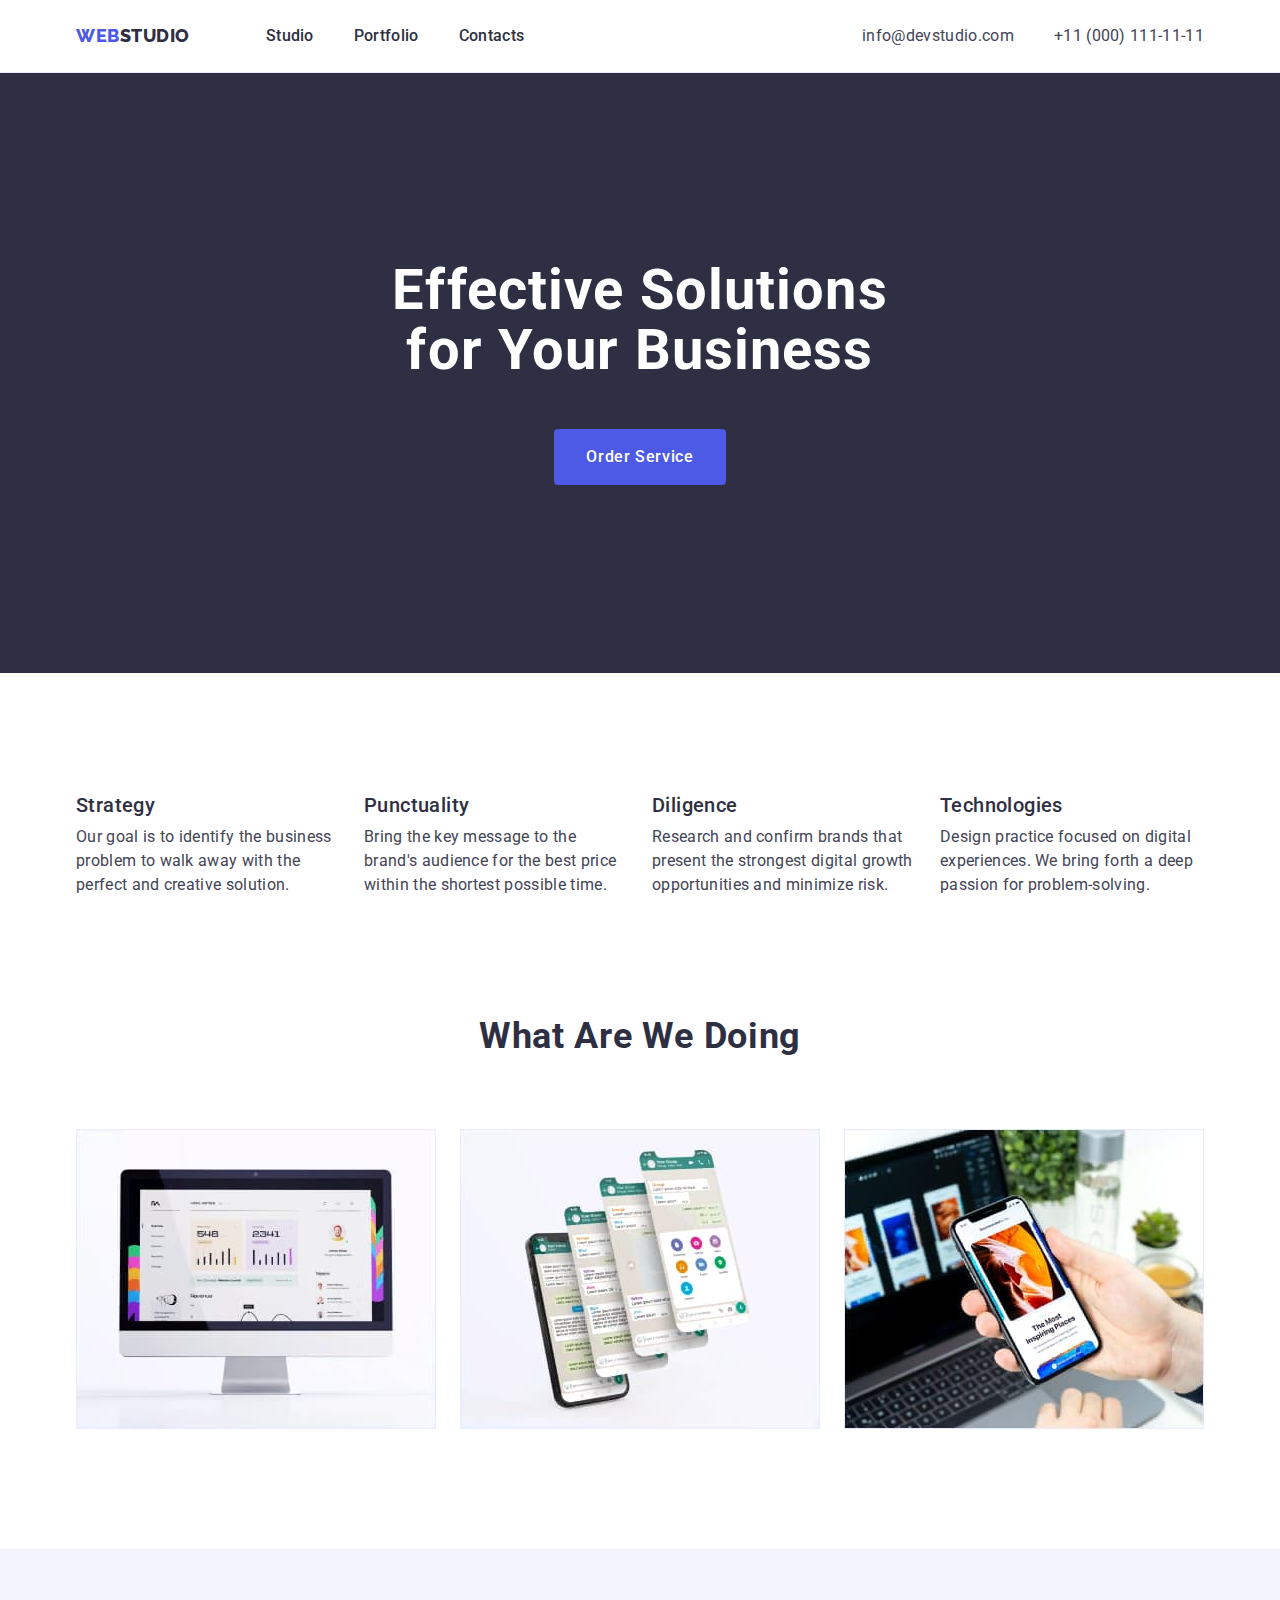
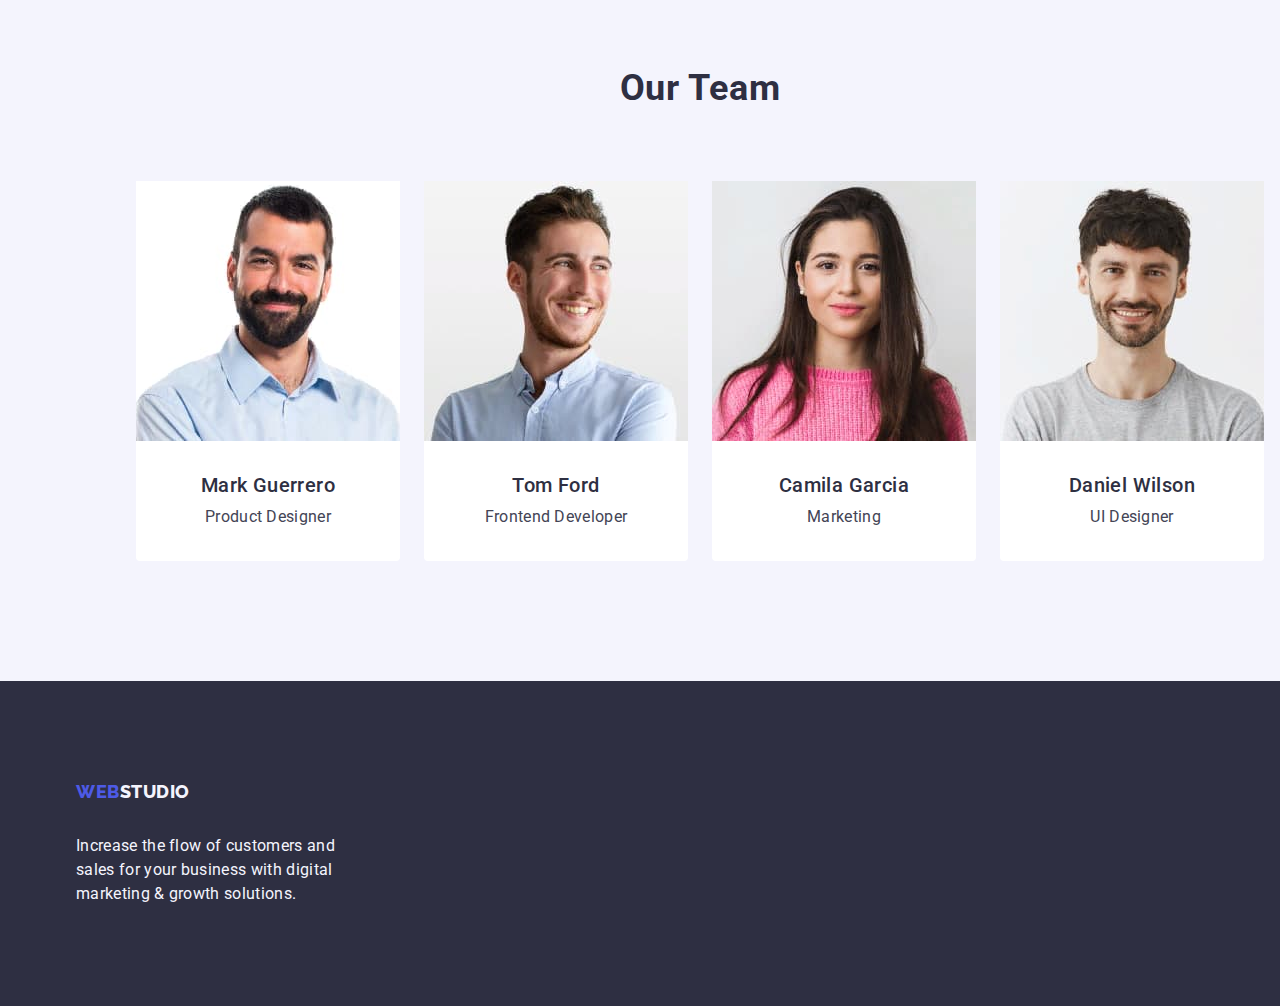
==== index.html @ 2ae48efd "Initial commit" ====
<!DOCTYPE html>
<html lang="en">
  <head>
    <meta charset="UTF-8" />
    <meta http-equiv="X-UA-Compatible" content="IE=edge" />
    <meta name="viewport" content="width=device-width, initial-scale=1.0" />

    <title>Studio</title>
    <link
      rel="stylesheet"
      href="https://cdnjs.cloudflare.com/ajax/libs/modern-normalize/1.1.0/modern-normalize.min.css"
    />
    <link rel="preconnect" href="https://fonts.googleapis.com" />
    <link rel="preconnect" href="https://fonts.gstatic.com" crossorigin />
    <link
      href="https://fonts.googleapis.com/css2?family=Raleway:wght@800&family=Roboto:wght@400;500;700&display=swap"
      rel="stylesheet"
    />
    <link rel="stylesheet" href="./css/styles.css" />
  </head>
  <body>
    <header class="main-header">
      <div class="container header-container">
        <nav class="navigation">
          <a class="logotype link" href="./index.html">
            Web<span class="logo-second">Studio</span>
          </a>
          <ul class="menu list">
            <li class="menu-item">
              <a class="menu-link link" href="./index.html">Studio</a>
            </li>
            <li class="menu-item">
              <a class="menu-link link" href="./portfolio.html">Portfolio</a>
            </li>
            <li class="menu-item">
              <a class="menu-link link" href="">Contacts</a>
            </li>
          </ul>
        </nav>
        <address class="menu-contacts">
          <ul class="contact-list list">
            <li>
              <a
                class="menu-contacts-item link"
                href="mailto:info@devstudio.com"
                >info@devstudio.com</a
              >
            </li>
            <li>
              <a class="menu-contacts-item link" href="tel:+110001111111"
                >+11 (000) 111-11-11</a
              >
            </li>
          </ul>
        </address>
      </div>
    </header>
    <main>
      <section class="hero">
        <div class="container">
          <h1 class="hero-title">Effective Solutions for Your Business</h1>
          <button class="order-button" type="button">Order Service</button>
        </div>
      </section>
      <section class="advantages">
        <div class="container">
          <h2 class="section-title" hidden>Our Advantages</h2>
          <ul class="list adv-list">
            <li class="adv-item">
              <h3 class="item-title">Strategy</h3>
              <p class="description">
                Our goal is to identify the business problem to walk away with
                the perfect and creative solution.
              </p>
            </li>
            <li class="adv-item">
              <h3 class="item-title">Punctuality</h3>
              <p class="description">
                Bring the key message to the brand's audience for the best price
                within the shortest possible time.
              </p>
            </li>
            <li class="adv-item">
              <h3 class="item-title">Diligence</h3>
              <p class="description">
                Research and confirm brands that present the strongest digital
                growth opportunities and minimize risk.
              </p>
            </li>
            <li class="adv-item">
              <h3 class="item-title">Technologies</h3>
              <p class="description">
                Design practice focused on digital experiences. We bring forth a
                deep passion for problem-solving.
              </p>
            </li>
          </ul>
        </div>
      </section>
      <section class="projects">
        <div class="container">
          <h2 class="section-title project-title">What are we doing</h2>
          <ul class="project-list list">
            <li class="project-item">
              <img
                src="./images/galery/monitor.jpg"
                alt="monitor"
                width="360"
                height="300"
              />
            </li>
            <li class="project-item">
              <img
                src="./images/galery/smartphons.jpg"
                alt="smartphons"
                width="360"
                height="300"
              />
            </li>
            <li class="project-item">
              <img
                src="./images/galery/laptop.jpg"
                alt="laptop"
                width="360"
                height="300"
              />
            </li>
          </ul>
        </div>
      </section>
      <section class="our-team">
        <div class="container">
          <h2 class="section-title">Our Team</h2>
          <ul class="team-list list">
            <li class="our-team-item">
              <img
                class="team-list-item"
                src="./images/team/mark-guerrero.jpg"
                alt="Mark Guerrero"
                width="264"
                height="260"
              />
              <div class="name-prof">
                <h3 class="item-title name">Mark Guerrero</h3>
                <p class="description profession">Product Designer</p>
              </div>
            </li>
            <li class="our-team-item">
              <img
                src="./images/team/tom-ford.jpg"
                alt="Tom Ford"
                width="264"
                height="260"
              />
              <div class="name-prof">
                <h3 class="item-title name">Tom Ford</h3>
                <p class="description profession">Frontend Developer</p>
              </div>
            </li>
            <li class="our-team-item">
              <img
                src="./images/team/camila-garcia.jpg"
                alt="Camila Garcia"
                width="264"
                height="260"
              />
              <div class="name-prof">
                <h3 class="item-title name">Camila Garcia</h3>
                <p class="description profession">Marketing</p>
              </div>
            </li>
            <li class="our-team-item">
              <img
                src="./images/team/daniel-wilson.jpg"
                alt="Daniel Wilson"
                width="264"
                height="260"
              />
              <div class="name-prof">
                <h3 class="item-title name">Daniel Wilson</h3>
                <p class="description profession">UI Designer</p>
              </div>
            </li>
          </ul>
        </div>
      </section>
    </main>
    <footer class="underside">
      <div class="container">
        <a class="logotype link lower-logo" href="./index.html"
          >Web<span class="logo-second-underside">Studio</span>
        </a>
        <p class="underside-desc">
          Increase the flow of customers and sales for your business with
          digital marketing & growth solutions.
        </p>
      </div>
    </footer>
  </body>
</html>
---- css/styles.css ----
.list {
  list-style: none;
}
.link {
  text-decoration: none;
}
h1,
h2,
h3,
p {
  margin-top: 0;
  margin-bottom: 0;
}
ul,
ol {
  margin-top: 0;
  margin-bottom: 0;
  padding: 0;
}
button {
  cursor: pointer;
}
img {
  display: block;
}
body {
  font-family: "Roboto", sans-serif;
  color: #434455;
  background-color: var(--background-color);
}
.container {
  width: 1158px;
  margin-left: auto;
  margin-right: auto;
  padding: 0 15px;
}
:root {
  --maim-color-text: #2e2f42;
  --accent-color-text: #4d5ae5;
  --background-color: #ffffff;
  --color-text-contact: #434455;
  --border-button: #e7e9fc;
}
.menu-link:hover,
.menu-link:focus {
  color: #404bbf;
  text-decoration: none;
}
.section-title {
  font-weight: 700;
  font-size: 36px;
  line-height: 1.11;
  text-align: center;
  letter-spacing: 0.02em;
  text-transform: capitalize;
  color: var(--maim-color-text);
}
.item-title {
  font-weight: 500;
  font-size: 20px;
  line-height: 1.2;
  letter-spacing: 0.02em;
  margin-bottom: 8px;
  color: var(--maim-color-text);
}
.description {
  font-size: 16px;
  line-height: 1.5;
  letter-spacing: 0.02em;
  color: #434455;
}

/* Logo*/
.logotype {
  margin-right: 76px;
  font-family: "Raleway", sans-serif;
  font-weight: 800;
  font-size: 18px;
  line-height: 1.17;
  display: flex;
  align-items: center;
  letter-spacing: 0.03em;
  text-transform: uppercase;
  color: #4d5ae5;
}
.logo-second {
  color: #2e2f42;
}
.logo-second-underside {
  color: #f4f4fd;
}
/*Header*/
.main-header {
  border-bottom: 1px solid #e7e9fc;
  padding-top: 24px;
  padding-bottom: 24px;
}
.header-container {
  display: flex;
  align-items: center;
}
.navigation {
  display: flex;
  align-items: center;
}
.menu {
  display: flex;
  gap: 40px;
}
.menu-link {
  padding: 24px 0;
  font-weight: 500;
  font-size: 16px;
  line-height: 1.5;
  letter-spacing: 0.02em;
  color: var(--maim-color-text);
}
.menu-contacts {
  font-style: normal;
  margin-left: auto;
}

.contact-list {
  display: flex;
  align-items: center;
  gap: 40px;
}
.menu-contacts-item {
  font-style: normal;
  font-weight: 400;
  font-size: 16px;
  line-height: 1.5;
  letter-spacing: 0.02em;
  color: var(--color-text-contact);
}
.menu-contacts-item:hover,
.menu-contacts-item:focus {
  color: #404bbf;
}

/*--------Hero-------------*/
.order-button {
  min-width: 169px;
  padding: 16px 32px;
  margin: 0 auto;
  display: block;
  border-radius: 4px;
  border: 0;
  font-family: "Roboto", sans-serif;
  font-weight: 500;
  font-size: 16px;
  line-height: 1.5;
  align-items: center;
  letter-spacing: 0.04em;
  color: #ffffff;
  background-color: #4d5ae5;
}
.order-button:hover,
.order-button:focus {
  background-color: #404bbf;
}

.hero-title {
  max-width: 496px;
  height: 120px;
  margin-left: auto;
  margin-right: auto;
  margin-bottom: 48px;
  font-weight: 700;
  font-size: 56px;
  line-height: 1.07;
  text-align: center;
  letter-spacing: 0.02em;
  color: #ffffff;
}
.hero {
  margin-left: auto;
  margin-right: auto;
  padding-top: 188px;
  padding-bottom: 188px;
  background-color: #2e2f42;
}

/*-------Advantages---------*/
.advantages {
  padding-top: 120px;
  padding-bottom: 120px;
}
.adv-list {
  display: flex;
  align-items: center;
  gap: 24px;
}
.adv-item {
  width: 264px;
  height: 104px;
}

/*------What are we doing---------*/
.projects {
  padding-bottom: 120px;
}
.project-list {
  display: flex;
  align-items: center;
  gap: 24px;
}
.project-title {
  margin-bottom: 72px;
}
.project-item {
  width: calc((100% - 48px) / 3);
}

/*------Our team-------*/
.our-team {
  width: 1400px;
  margin-left: auto;
  margin-right: auto;
  padding: 120px 0;
  background-color: #f4f4fd;
}
.section-title {
  margin-bottom: 72px;
}
.our-team-item {
  border-radius: 0px 0px 4px 4px;
  background-color: #ffffff;
}
.name-prof {
  padding: 32px 16px;
}
.team-list {
  display: flex;
  align-items: center;
  gap: 24px;
}
.name {
  text-align: center;
  margin-bottom: 8px;
}
.profession {
  text-align: center;
}
/*---------Portfolio filter button---------*/
.section-button {
  padding: 96px 0 120px;
}

.filter-button {
  height: 48px;
  padding: 12px 24px;
  font-family: "Roboto", sans-serif;
  font-weight: 500;
  font-size: 16px;
  line-height: 1.5;
  letter-spacing: 0.04em;
  border: 1px solid var(--border-button);
  border-radius: 4px;
  display: flex;
  align-items: center;
  text-align: center;
  color: #4d5ae5;
  background: #f4f4fd;
}
.filter-button:hover,
.filter-button:focus {
  border: 1px solid transparent;
  color: #ffffff;
  background-color: #404bbf;
}
.button-list {
  display: flex;
  align-items: center;
  justify-content: center;
  margin-bottom: 72px;
  gap: 24px;
}
/*------Portfolio Works----------*/

.works-list {
  display: flex;
  align-items: center;
  flex-wrap: wrap;
  gap: 24px;
  row-gap: 48px;
}
.work-item {
  width: calc((100% - 48px) / 3);
}
.appl-category {
  padding: 32px 16px;
  border: 1px solid #e7e9fc;
  border-top: none;
}
/*-------Footer--------*/
.underside {
  padding: 100px 0;
  background-color: #2e2f42;
}
.underside-desc {
  max-width: 264px;
  margin-top: 16px;
  font-weight: 400;
  font-size: 16px;
  line-height: 1.5;
  letter-spacing: 0.02em;
  color: #f4f4fd;
}
.lower-logo {
  display: inline-block;
  margin-bottom: 16px;
}
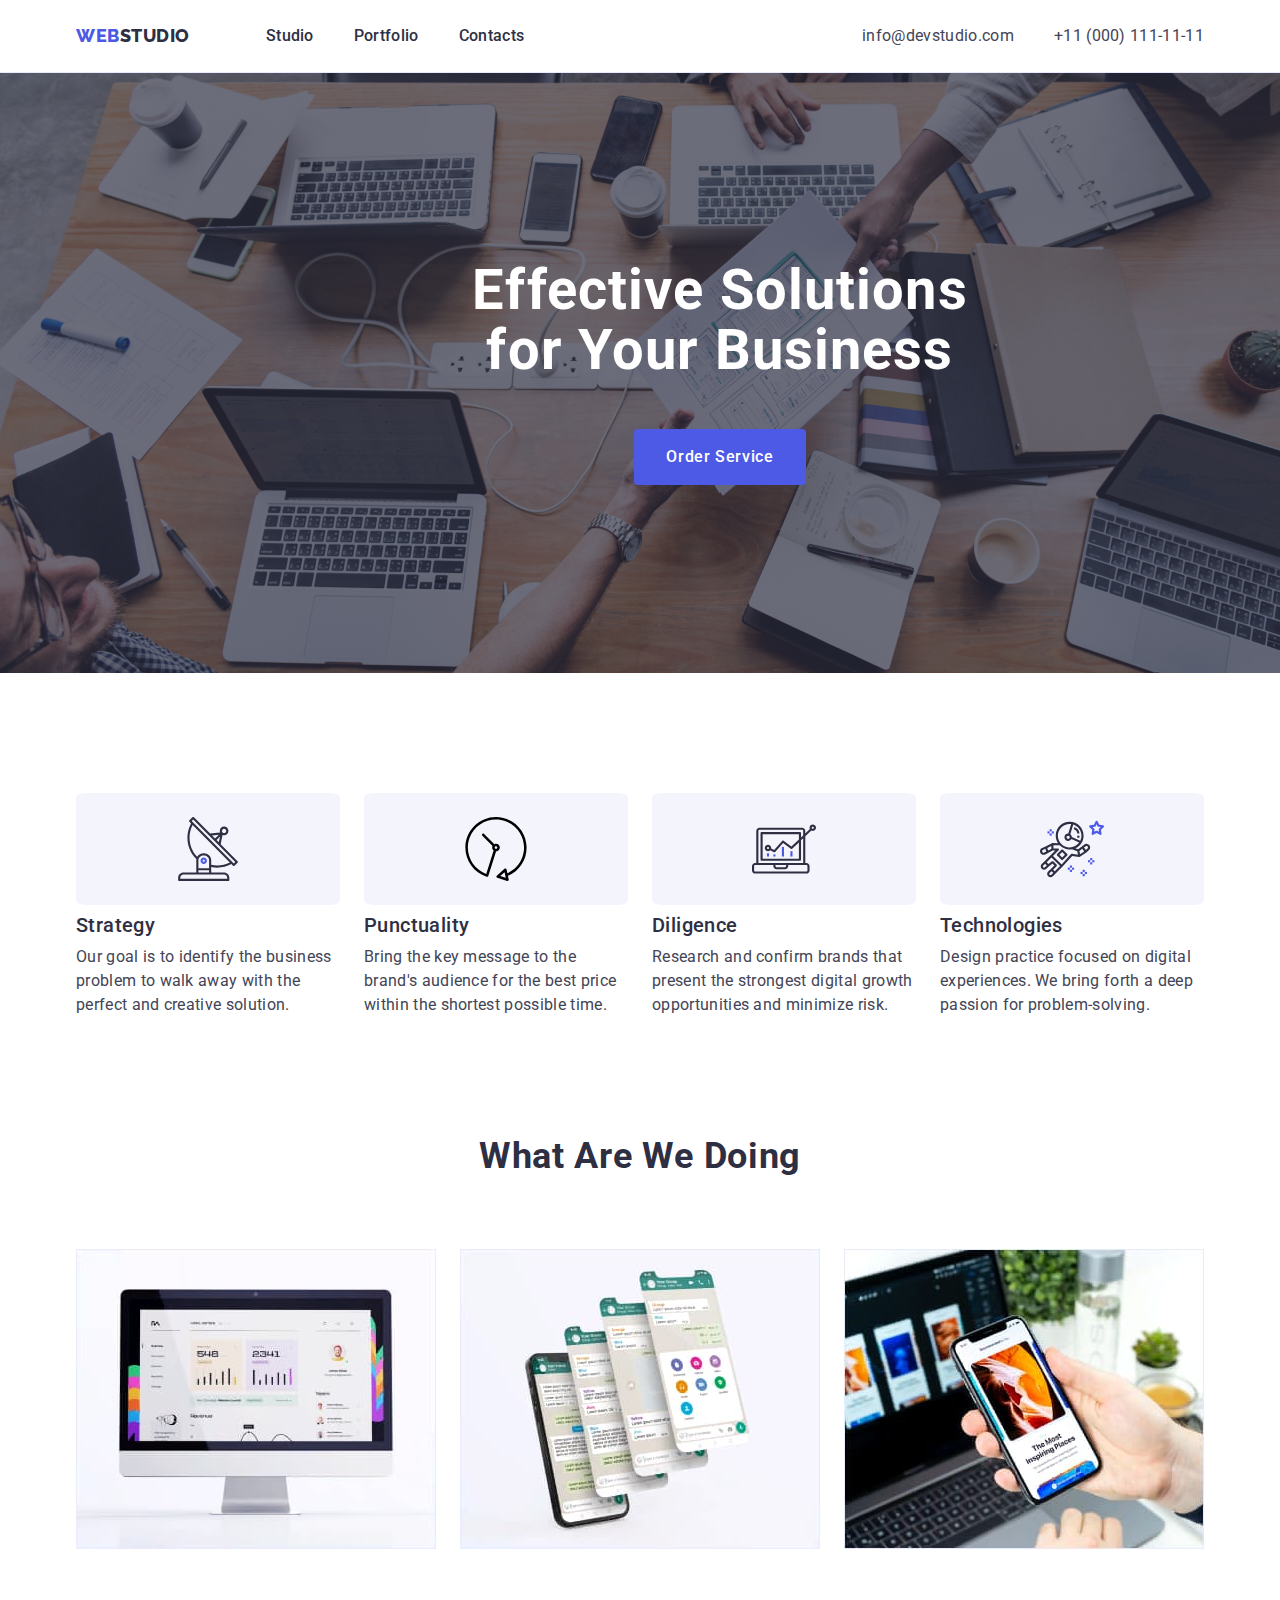
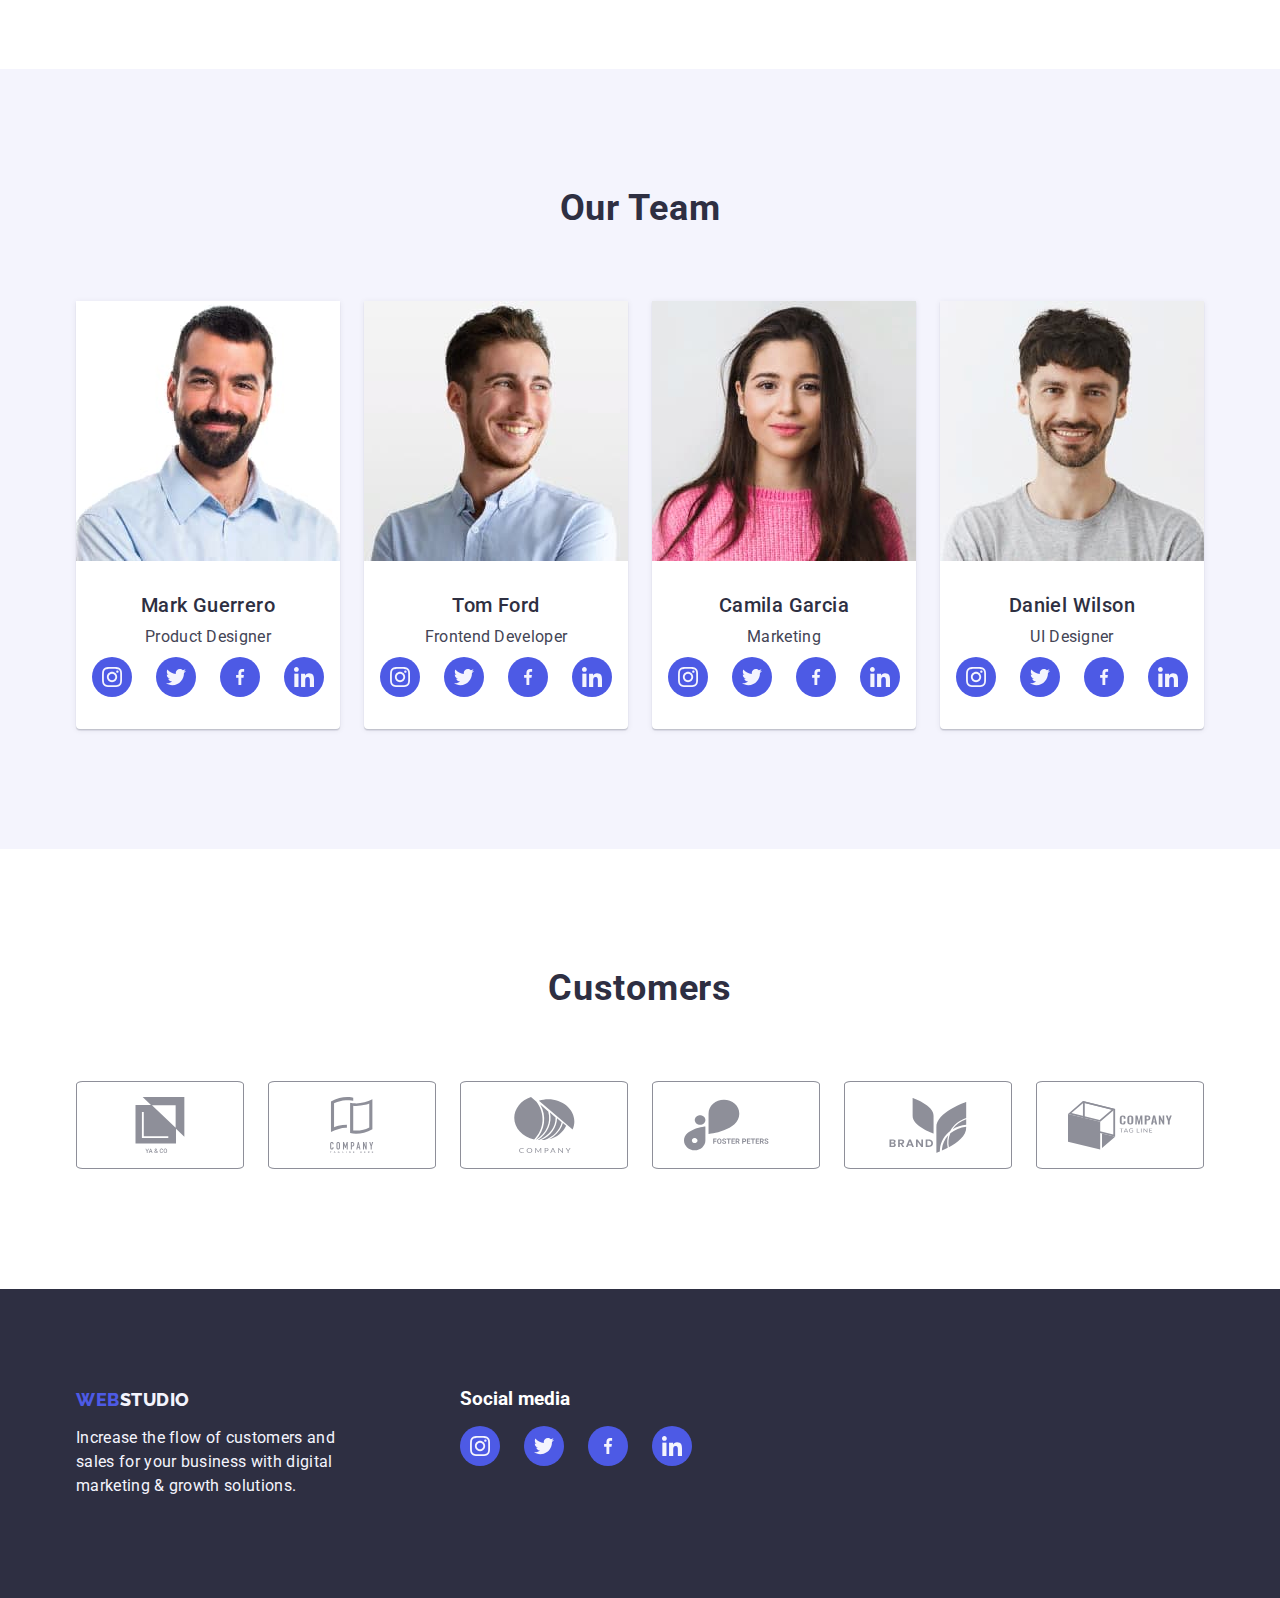
==== commit 134022ae: "Effects" ====
--- a/index.html
+++ b/index.html
@@ -67,6 +67,16 @@
           <h2 class="section-title" hidden>Our Advantages</h2>
           <ul class="list adv-list">
             <li class="adv-item">
+              <div class="adv-item-icon-bg">
+                <svg
+                  class="adv-item-icon"
+                  aria-label="Antenna Icon"
+                  width="64"
+                  height="64"
+                >
+                  <use href="./images/icons.svg#icon-antenna"></use>
+                </svg>
+              </div>
               <h3 class="item-title">Strategy</h3>
               <p class="description">
                 Our goal is to identify the business problem to walk away with
@@ -74,6 +84,16 @@
               </p>
             </li>
             <li class="adv-item">
+              <div class="adv-item-icon-bg">
+                <svg
+                  class="adv-item-icon"
+                  aria-label="Antenna Icon"
+                  width="64"
+                  height="64"
+                >
+                  <use href="./images/icons.svg#icon-vector"></use>
+                </svg>
+              </div>
               <h3 class="item-title">Punctuality</h3>
               <p class="description">
                 Bring the key message to the brand's audience for the best price
@@ -81,6 +101,16 @@
               </p>
             </li>
             <li class="adv-item">
+              <div class="adv-item-icon-bg">
+                <svg
+                  class="adv-item-icon"
+                  aria-label="Antenna Icon"
+                  width="64"
+                  height="64"
+                >
+                  <use href="./images/icons.svg#icon-diagram"></use>
+                </svg>
+              </div>
               <h3 class="item-title">Diligence</h3>
               <p class="description">
                 Research and confirm brands that present the strongest digital
@@ -88,6 +118,16 @@
               </p>
             </li>
             <li class="adv-item">
+              <div class="adv-item-icon-bg">
+                <svg
+                  class="adv-item-icon"
+                  aria-label="Antenna Icon"
+                  width="64"
+                  height="64"
+                >
+                  <use href="./images/icons.svg#icon-astronaut"></use>
+                </svg>
+              </div>
               <h3 class="item-title">Technologies</h3>
               <p class="description">
                 Design practice focused on digital experiences. We bring forth a
@@ -144,6 +184,56 @@
                 <h3 class="item-title name">Mark Guerrero</h3>
                 <p class="description profession">Product Designer</p>
               </div>
+              <ul class="social-list list">
+                <li class="social-list-item">
+                  <a href="" class="social-list-link">
+                    <svg
+                      class="social-list-icon"
+                      aria-label="Instagram Icon"
+                      width="20"
+                      height="20"
+                    >
+                      <use href="./images/icons.svg#icon-instagram"></use>
+                    </svg>
+                  </a>
+                </li>
+                <li class="social-list-item">
+                  <a href="" class="social-list-link">
+                    <svg
+                      class="social-list-icon"
+                      aria-label="Twitter Icon"
+                      width="20"
+                      height="20"
+                    >
+                      <use href="./images/icons.svg#icon-twitter"></use>
+                    </svg>
+                  </a>
+                </li>
+                <li class="social-list-item">
+                  <a href="" class="social-list-link">
+                    <svg
+                      class="social-list-icon"
+                      aria-label="Facebook Icon"
+                      width="16"
+                      height="16"
+                    >
+                      <use href="./images/icons.svg#icon-facebook"></use>
+                    </svg>
+                  </a>
+                </li>
+                <li class="social-list-item">
+                  <a href="" class="social-list-link">
+                    <svg
+                      class="social-list-icon"
+                      aria-label="Linkedin Icon"
+                      width="20"
+                      height="20"
+                    >
+                      <use href="./images/icons.svg#icon-linkedin"></use>
+                    </svg>
+                  </a>
+                </li>
+              </ul>
             </li>
             <li class="our-team-item">
               <img
@@ -156,6 +246,56 @@
                 <h3 class="item-title name">Tom Ford</h3>
                 <p class="description profession">Frontend Developer</p>
               </div>
+              <ul class="social-list list">
+                <li class="social-list-item">
+                  <a href="" class="social-list-link">
+                    <svg
+                      class="social-list-icon"
+                      aria-label="Instagram Icon"
+                      width="20"
+                      height="20"
+                    >
+                      <use href="./images/icons.svg#icon-instagram"></use>
+                    </svg>
+                  </a>
+                </li>
+                <li class="social-list-item">
+                  <a href="" class="social-list-link">
+                    <svg
+                      class="social-list-icon"
+                      aria-label="Twitter Icon"
+                      width="20"
+                      height="20"
+                    >
+                      <use href="./images/icons.svg#icon-twitter"></use>
+                    </svg>
+                  </a>
+                </li>
+                <li class="social-list-item">
+                  <a href="" class="social-list-link">
+                    <svg
+                      class="social-list-icon"
+                      aria-label="Facebook Icon"
+                      width="16"
+                      height="16"
+                    >
+                      <use href="./images/icons.svg#icon-facebook"></use>
+                    </svg>
+                  </a>
+                </li>
+                <li class="social-list-item">
+                  <a href="" class="social-list-link">
+                    <svg
+                      class="social-list-icon"
+                      aria-label="Linkedin Icon"
+                      width="20"
+                      height="20"
+                    >
+                      <use href="./images/icons.svg#icon-linkedin"></use>
+                    </svg>
+                  </a>
+                </li>
+              </ul>
             </li>
             <li class="our-team-item">
               <img
@@ -168,6 +308,56 @@
                 <h3 class="item-title name">Camila Garcia</h3>
                 <p class="description profession">Marketing</p>
               </div>
+              <ul class="social-list list">
+                <li class="social-list-item">
+                  <a href="" class="social-list-link">
+                    <svg
+                      class="social-list-icon"
+                      aria-label="Instagram Icon"
+                      width="20"
+                      height="20"
+                    >
+                      <use href="./images/icons.svg#icon-instagram"></use>
+                    </svg>
+                  </a>
+                </li>
+                <li class="social-list-item">
+                  <a href="" class="social-list-link">
+                    <svg
+                      class="social-list-icon"
+                      aria-label="Twitter Icon"
+                      width="20"
+                      height="20"
+                    >
+                      <use href="./images/icons.svg#icon-twitter"></use>
+                    </svg>
+                  </a>
+                </li>
+                <li class="social-list-item">
+                  <a href="" class="social-list-link">
+                    <svg
+                      class="social-list-icon"
+                      aria-label="Facebook Icon"
+                      width="16"
+                      height="16"
+                    >
+                      <use href="./images/icons.svg#icon-facebook"></use>
+                    </svg>
+                  </a>
+                </li>
+                <li class="social-list-item">
+                  <a href="" class="social-list-link">
+                    <svg
+                      class="social-list-icon"
+                      aria-label="Linkedin Icon"
+                      width="20"
+                      height="20"
+                    >
+                      <use href="./images/icons.svg#icon-linkedin"></use>
+                    </svg>
+                  </a>
+                </li>
+              </ul>
             </li>
             <li class="our-team-item">
               <img
@@ -180,20 +370,204 @@
                 <h3 class="item-title name">Daniel Wilson</h3>
                 <p class="description profession">UI Designer</p>
               </div>
+              <ul class="social-list list">
+                <li class="social-list-item">
+                  <a href="" class="social-list-link">
+                    <svg
+                      class="social-list-icon"
+                      aria-label="Instagram Icon"
+                      width="20"
+                      height="20"
+                    >
+                      <use href="./images/icons.svg#icon-instagram"></use>
+                    </svg>
+                  </a>
+                </li>
+                <li class="social-list-item">
+                  <a href="" class="social-list-link">
+                    <svg
+                      class="social-list-icon"
+                      aria-label="Twitter Icon"
+                      width="20"
+                      height="20"
+                    >
+                      <use href="./images/icons.svg#icon-twitter"></use>
+                    </svg>
+                  </a>
+                </li>
+                <li class="social-list-item">
+                  <a href="" class="social-list-link">
+                    <svg
+                      class="social-list-icon"
+                      aria-label="Facebook Icon"
+                      width="16"
+                      height="16"
+                    >
+                      <use href="./images/icons.svg#icon-facebook"></use>
+                    </svg>
+                  </a>
+                </li>
+                <li class="social-list-item">
+                  <a href="" class="social-list-link">
+                    <svg
+                      class="social-list-icon"
+                      aria-label="Linkedin Icon"
+                      width="20"
+                      height="20"
+                    >
+                      <use href="./images/icons.svg#icon-linkedin"></use>
+                    </svg>
+                  </a>
+                </li>
+              </ul>
+            </li>
+          </ul>
+        </div>
+      </section>
+      <section>
+        <div class="container customer-container">
+          <h2 class="section-title customer-title">Customers</h2>
+          <ul class="customer-list list">
+            <li class="customer-list-item">
+              <a href="" class="customer-list-link link">
+                <svg
+                  class="customer-list-icon"
+                  aria-label=""
+                  width="104px"
+                  height="56px"
+                >
+                  <use href="./images/icons.svg#icon-group-1"></use>
+                </svg>
+              </a>
+            </li>
+            <li class="customer-list-item">
+              <a href="" class="customer-list-link link">
+                <svg
+                  class="customer-list-icon"
+                  aria-label=""
+                  width="104px"
+                  height="56px"
+                >
+                  <use href="./images/icons.svg#icon-group-2"></use>
+                </svg>
+              </a>
+            </li>
+            <li class="customer-list-item">
+              <a href="" class="customer-list-link link">
+                <svg
+                  class="customer-list-icon"
+                  aria-label=""
+                  width="104px"
+                  height="56px"
+                >
+                  <use href="./images/icons.svg#icon-group-3"></use>
+                </svg>
+              </a>
+            </li>
+            <li class="customer-list-item">
+              <a href="" class="customer-list-link link">
+                <svg
+                  class="customer-list-icon"
+                  aria-label=""
+                  width="104px"
+                  height="56px"
+                >
+                  <use href="./images/icons.svg#icon-group-4"></use>
+                </svg>
+              </a>
+            </li>
+            <li class="customer-list-item">
+              <a href="" class="customer-list-link link">
+                <svg
+                  class="customer-list-icon"
+                  aria-label=""
+                  width="104px"
+                  height="56px"
+                >
+                  <use href="./images/icons.svg#icon-group-5"></use>
+                </svg>
+              </a>
+            </li>
+            <li class="customer-list-item">
+              <a href="" class="customer-list-link link">
+                <svg
+                  class="customer-list-icon"
+                  aria-label=""
+                  width="104px"
+                  height="56px"
+                >
+                  <use href="./images/icons.svg#icon-group-6"></use>
+                </svg>
+              </a>
             </li>
           </ul>
         </div>
       </section>
     </main>
     <footer class="underside">
-      <div class="container">
-        <a class="logotype link lower-logo" href="./index.html"
-          >Web<span class="logo-second-underside">Studio</span>
-        </a>
-        <p class="underside-desc">
-          Increase the flow of customers and sales for your business with
-          digital marketing & growth solutions.
-        </p>
+      <div class="container underside-container">
+        <div class="advertising-slogan">
+          <a class="logotype link lower-logo" href="./index.html"
+            >Web<span class="logo-second-underside">Studio</span>
+          </a>
+          <p class="underside-desc">
+            Increase the flow of customers and sales for your business with
+            digital marketing & growth solutions.
+          </p>
+        </div>
+        <div class="social-media">
+          <h3 class="sm-title">Social media</h3>
+          <ul class="social-list list">
+            <li class="social-list-item">
+              <a href="" class="social-list-link social-list-link-us">
+                <svg
+                  class="social-list-icon"
+                  aria-label="Instagram Icon"
+                  width="20"
+                  height="20"
+                >
+                  <use href="./images/icons.svg#icon-instagram"></use>
+                </svg>
+              </a>
+            </li>
+            <li class="social-list-item">
+              <a href="" class="social-list-link social-list-link-us">
+                <svg
+                  class="social-list-icon"
+                  aria-label="Twitter Icon"
+                  width="20"
+                  height="20"
+                >
+                  <use href="./images/icons.svg#icon-twitter"></use>
+                </svg>
+              </a>
+            </li>
+            <li class="social-list-item">
+              <a href="" class="social-list-link social-list-link-us">
+                <svg
+                  class="social-list-icon"
+                  aria-label="Facebook Icon"
+                  width="16"
+                  height="16"
+                >
+                  <use href="./images/icons.svg#icon-facebook"></use>
+                </svg>
+              </a>
+            </li>
+            <li class="social-list-item">
+              <a href="" class="social-list-link social-list-link-us">
+                <svg
+                  class="social-list-icon"
+                  aria-label="Linkedin Icon"
+                  width="20"
+                  height="20"
+                >
+                  <use href="./images/icons.svg#icon-linkedin"></use>
+                </svg>
+              </a>
+            </li>
+          </ul>
+        </div>
       </div>
     </footer>
   </body>
--- a/css/styles.css
+++ b/css/styles.css
@@ -174,11 +174,18 @@
   color: #ffffff;
 }
 .hero {
+  width: 1440px;
   margin-left: auto;
   margin-right: auto;
   padding-top: 188px;
   padding-bottom: 188px;
   background-color: #2e2f42;
+  background-image: linear-gradient(
+      rgba(46, 47, 66, 0.7),
+      rgba(46, 47, 66, 0.7)
+    ),
+    url("../images/people-office.jpg");
+  background-size: cover;
 }
 
 /*-------Advantages---------*/
@@ -193,9 +200,19 @@
 }
 .adv-item {
   width: 264px;
-  height: 104px;
-}
-
+  height: 224px;
+}
+.adv-item-icon-bg {
+  width: 264px;
+  height: 112px;
+  padding: 24px 100px;
+  border-radius: 4%;
+  background-color: #f4f4fd;
+  margin-bottom: 8px;
+}
+.adv-item-icon {
+  display: block;
+}
 /*------What are we doing---------*/
 .projects {
   padding-bottom: 120px;
@@ -214,7 +231,6 @@
 
 /*------Our team-------*/
 .our-team {
-  width: 1400px;
   margin-left: auto;
   margin-right: auto;
   padding: 120px 0;
@@ -226,9 +242,12 @@
 .our-team-item {
   border-radius: 0px 0px 4px 4px;
   background-color: #ffffff;
+  box-shadow: 0px 1px 6px rgba(46, 47, 66, 0.08),
+    0px 1px 1px rgba(46, 47, 66, 0.16), 0px 2px 1px rgba(46, 47, 66, 0.08);
 }
 .name-prof {
-  padding: 32px 16px;
+  margin-top: 32px;
+  margin-bottom: 8px;
 }
 .team-list {
   display: flex;
@@ -241,6 +260,56 @@
 }
 .profession {
   text-align: center;
+}
+.social-list {
+  display: flex;
+  justify-content: center;
+  gap: 24px;
+}
+.social-list-link {
+  display: flex;
+  align-items: center;
+  justify-content: center;
+  margin-bottom: 32px;
+  width: 40px;
+  height: 40px;
+  border-radius: 50%;
+  background-color: #4d5ae5;
+}
+.social-list-link:hover,
+.social-list-link:focus {
+  background-color: #404bbf;
+}
+/*----------Customers------------*/
+.customer-title {
+  margin-top: 120px;
+}
+.customer-list {
+  display: flex;
+  align-items: center;
+  gap: 24px;
+  padding-bottom: 120px;
+}
+.customer-list-link {
+  display: flex;
+  align-items: center;
+  justify-content: center;
+  width: 168px;
+  height: 88px;
+  border-radius: 4%;
+  border: 1px solid #8e8f99;
+}
+.customer-list-icon {
+  display: block;
+  fill: #8e8f99;
+}
+.customer-list-link:hover .customer-list-icon,
+.customer-list-link:focus .customer-list-icon {
+  fill: #4d5ae5;
+}
+.customer-list-link:hover,
+.customer-list-link:focus {
+  border: 1px solid #4d5ae5;
 }
 /*---------Portfolio filter button---------*/
 .section-button {
@@ -268,6 +337,8 @@
   border: 1px solid transparent;
   color: #ffffff;
   background-color: #404bbf;
+  box-shadow: 0px 3px 1px rgba(0, 0, 0, 0.1), 0px 2px 1px rgba(0, 0, 0, 0.08),
+    0px 2px 2px rgba(0, 0, 0, 0.12);
 }
 .button-list {
   display: flex;
@@ -276,6 +347,7 @@
   margin-bottom: 72px;
   gap: 24px;
 }
+
 /*------Portfolio Works----------*/
 
 .works-list {
@@ -293,6 +365,11 @@
   border: 1px solid #e7e9fc;
   border-top: none;
 }
+.work-item:hover,
+.work-item:focus {
+  box-shadow: 0px 1px 6px rgba(46, 47, 66, 0.08),
+    0px 1px 1px rgba(46, 47, 66, 0.16), 0px 2px 1px rgba(46, 47, 66, 0.08);
+}
 /*-------Footer--------*/
 .underside {
   padding: 100px 0;
@@ -300,7 +377,6 @@
 }
 .underside-desc {
   max-width: 264px;
-  margin-top: 16px;
   font-weight: 400;
   font-size: 16px;
   line-height: 1.5;
@@ -311,3 +387,18 @@
   display: inline-block;
   margin-bottom: 16px;
 }
+.underside-container {
+  display: flex;
+}
+.sm-title {
+  color: #ffffff;
+  margin-bottom: 16px;
+}
+.social-media {
+  margin-left: 120px;
+}
+
+.social-list-link-us:hover,
+.social-list-link-us:focus {
+  background-color: #31d0aa;
+}
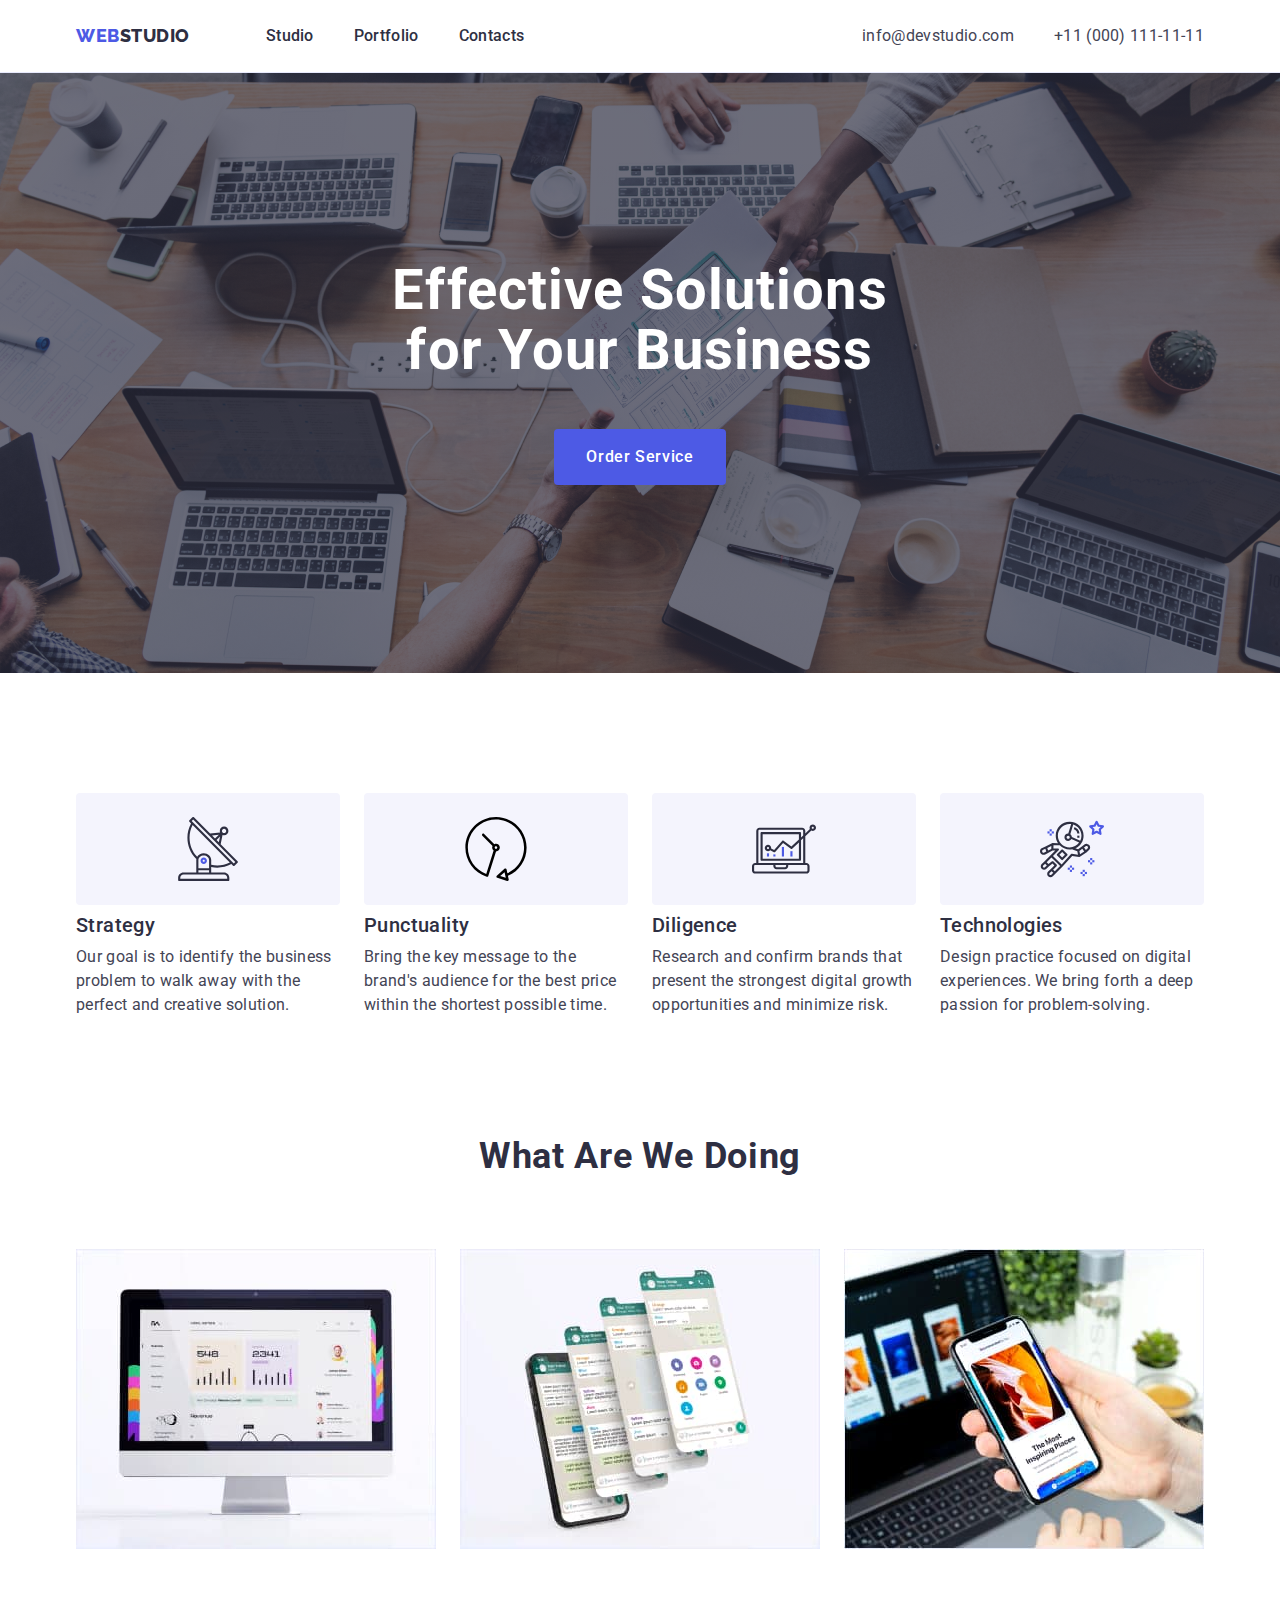
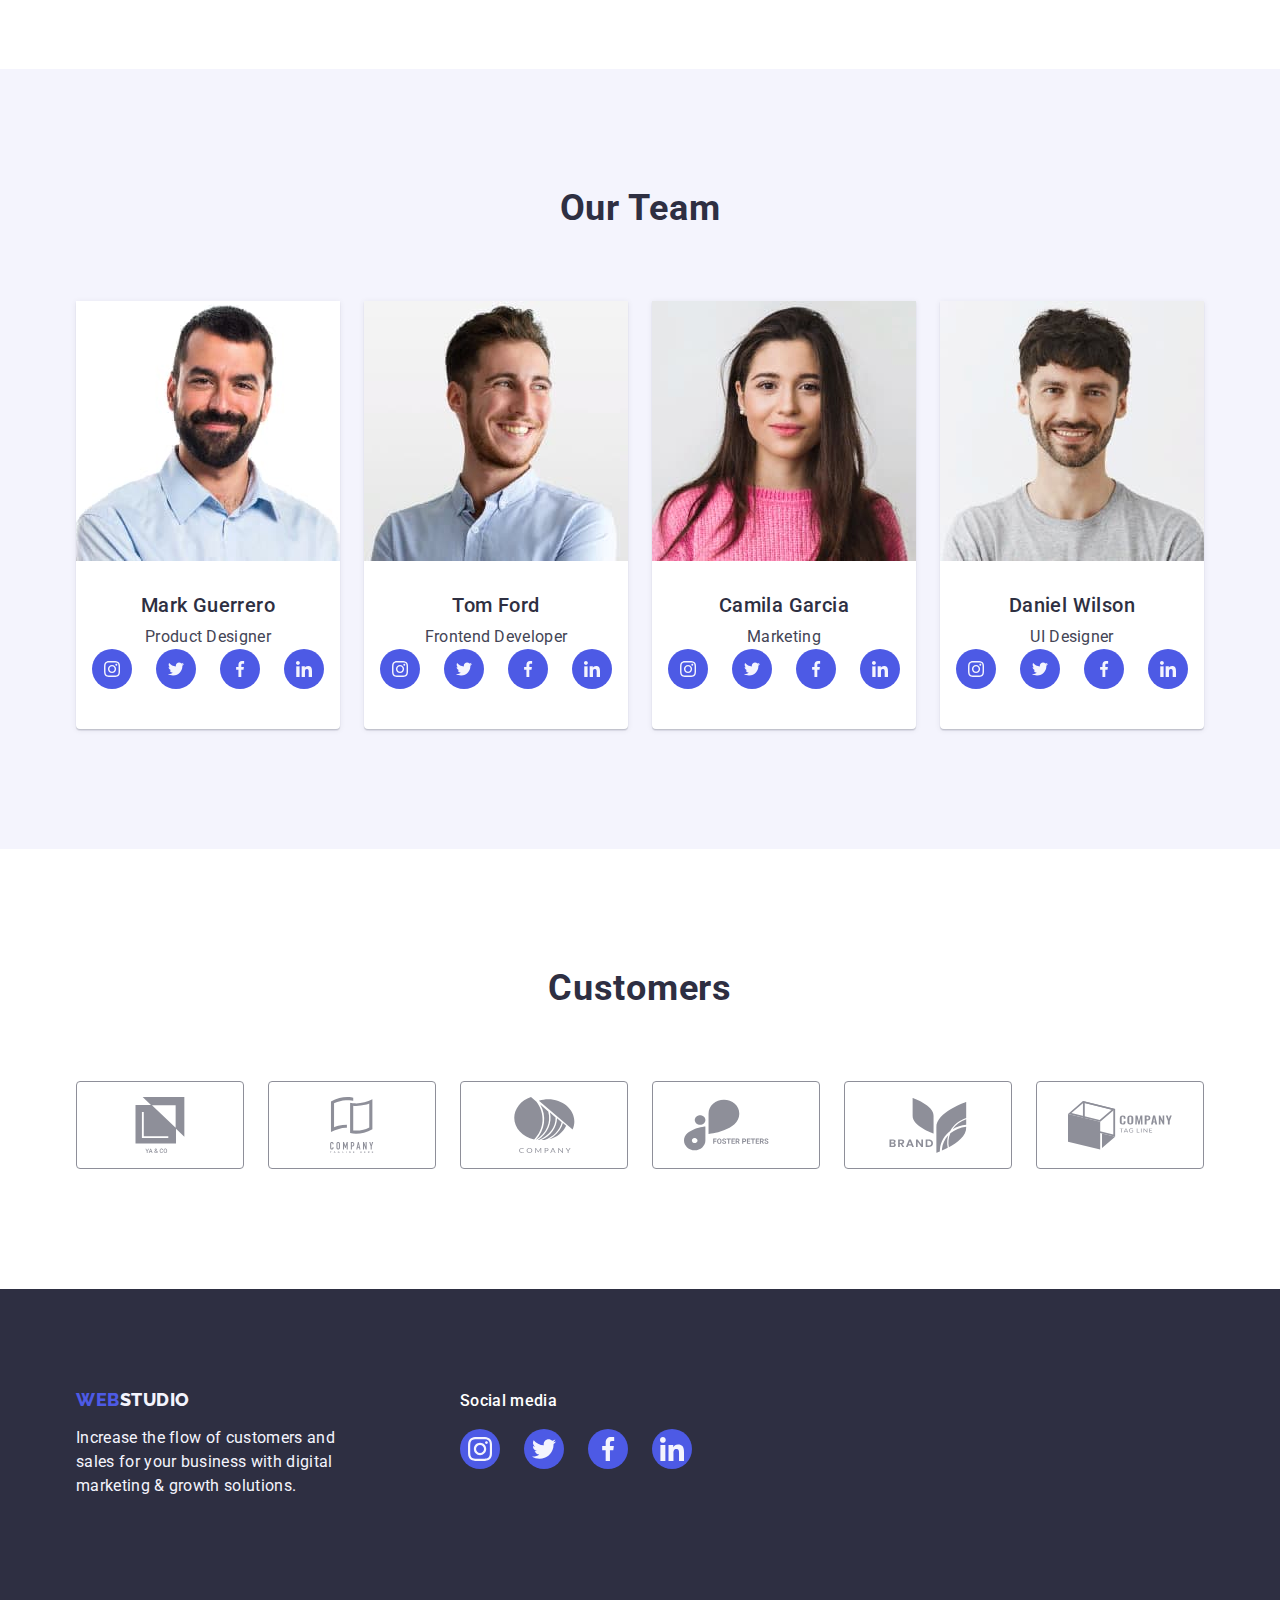
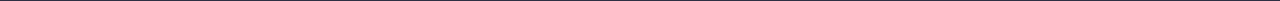
==== commit 92c17c28: "Effects_1" ====
--- a/index.html
+++ b/index.html
@@ -183,57 +183,58 @@
               <div class="name-prof">
                 <h3 class="item-title name">Mark Guerrero</h3>
                 <p class="description profession">Product Designer</p>
-              </div>
-              <ul class="social-list list">
-                <li class="social-list-item">
-                  <a href="" class="social-list-link">
-                    <svg
-                      class="social-list-icon"
-                      aria-label="Instagram Icon"
-                      width="20"
-                      height="20"
-                    >
-                      <use href="./images/icons.svg#icon-instagram"></use>
-                    </svg>
-                  </a>
-                </li>
-                <li class="social-list-item">
-                  <a href="" class="social-list-link">
-                    <svg
-                      class="social-list-icon"
-                      aria-label="Twitter Icon"
-                      width="20"
-                      height="20"
-                    >
-                      <use href="./images/icons.svg#icon-twitter"></use>
-                    </svg>
-                  </a>
-                </li>
-                <li class="social-list-item">
-                  <a href="" class="social-list-link">
-                    <svg
-                      class="social-list-icon"
-                      aria-label="Facebook Icon"
-                      width="16"
-                      height="16"
-                    >
-                      <use href="./images/icons.svg#icon-facebook"></use>
-                    </svg>
-                  </a>
-                </li>
-                <li class="social-list-item">
-                  <a href="" class="social-list-link">
-                    <svg
-                      class="social-list-icon"
-                      aria-label="Linkedin Icon"
-                      width="20"
-                      height="20"
-                    >
-                      <use href="./images/icons.svg#icon-linkedin"></use>
-                    </svg>
-                  </a>
-                </li>
-              </ul>
+
+                <ul class="social-list list">
+                  <li class="social-list-item">
+                    <a href="" class="social-list-link">
+                      <svg
+                        class="social-list-icon"
+                        aria-label="Instagram Icon"
+                        width="16"
+                        height="16"
+                      >
+                        <use href="./images/icons.svg#icon-instagram"></use>
+                      </svg>
+                    </a>
+                  </li>
+                  <li class="social-list-item">
+                    <a href="" class="social-list-link">
+                      <svg
+                        class="social-list-icon"
+                        aria-label="Twitter Icon"
+                        width="16"
+                        height="16"
+                      >
+                        <use href="./images/icons.svg#icon-twitter"></use>
+                      </svg>
+                    </a>
+                  </li>
+                  <li class="social-list-item">
+                    <a href="" class="social-list-link">
+                      <svg
+                        class="social-list-icon"
+                        aria-label="Facebook Icon"
+                        width="16"
+                        height="16"
+                      >
+                        <use href="./images/icons.svg#icon-facebook"></use>
+                      </svg>
+                    </a>
+                  </li>
+                  <li class="social-list-item">
+                    <a href="" class="social-list-link">
+                      <svg
+                        class="social-list-icon"
+                        aria-label="Linkedin Icon"
+                        width="16"
+                        height="16"
+                      >
+                        <use href="./images/icons.svg#icon-linkedin"></use>
+                      </svg>
+                    </a>
+                  </li>
+                </ul>
+              </div>
             </li>
             <li class="our-team-item">
               <img
@@ -245,57 +246,58 @@
               <div class="name-prof">
                 <h3 class="item-title name">Tom Ford</h3>
                 <p class="description profession">Frontend Developer</p>
-              </div>
-              <ul class="social-list list">
-                <li class="social-list-item">
-                  <a href="" class="social-list-link">
-                    <svg
-                      class="social-list-icon"
-                      aria-label="Instagram Icon"
-                      width="20"
-                      height="20"
-                    >
-                      <use href="./images/icons.svg#icon-instagram"></use>
-                    </svg>
-                  </a>
-                </li>
-                <li class="social-list-item">
-                  <a href="" class="social-list-link">
-                    <svg
-                      class="social-list-icon"
-                      aria-label="Twitter Icon"
-                      width="20"
-                      height="20"
-                    >
-                      <use href="./images/icons.svg#icon-twitter"></use>
-                    </svg>
-                  </a>
-                </li>
-                <li class="social-list-item">
-                  <a href="" class="social-list-link">
-                    <svg
-                      class="social-list-icon"
-                      aria-label="Facebook Icon"
-                      width="16"
-                      height="16"
-                    >
-                      <use href="./images/icons.svg#icon-facebook"></use>
-                    </svg>
-                  </a>
-                </li>
-                <li class="social-list-item">
-                  <a href="" class="social-list-link">
-                    <svg
-                      class="social-list-icon"
-                      aria-label="Linkedin Icon"
-                      width="20"
-                      height="20"
-                    >
-                      <use href="./images/icons.svg#icon-linkedin"></use>
-                    </svg>
-                  </a>
-                </li>
-              </ul>
+
+                <ul class="social-list list">
+                  <li class="social-list-item">
+                    <a href="" class="social-list-link">
+                      <svg
+                        class="social-list-icon"
+                        aria-label="Instagram Icon"
+                        width="16"
+                        height="16"
+                      >
+                        <use href="./images/icons.svg#icon-instagram"></use>
+                      </svg>
+                    </a>
+                  </li>
+                  <li class="social-list-item">
+                    <a href="" class="social-list-link">
+                      <svg
+                        class="social-list-icon"
+                        aria-label="Twitter Icon"
+                        width="16"
+                        height="16"
+                      >
+                        <use href="./images/icons.svg#icon-twitter"></use>
+                      </svg>
+                    </a>
+                  </li>
+                  <li class="social-list-item">
+                    <a href="" class="social-list-link">
+                      <svg
+                        class="social-list-icon"
+                        aria-label="Facebook Icon"
+                        width="16"
+                        height="16"
+                      >
+                        <use href="./images/icons.svg#icon-facebook"></use>
+                      </svg>
+                    </a>
+                  </li>
+                  <li class="social-list-item">
+                    <a href="" class="social-list-link">
+                      <svg
+                        class="social-list-icon"
+                        aria-label="Linkedin Icon"
+                        width="16"
+                        height="16"
+                      >
+                        <use href="./images/icons.svg#icon-linkedin"></use>
+                      </svg>
+                    </a>
+                  </li>
+                </ul>
+              </div>
             </li>
             <li class="our-team-item">
               <img
@@ -307,57 +309,58 @@
               <div class="name-prof">
                 <h3 class="item-title name">Camila Garcia</h3>
                 <p class="description profession">Marketing</p>
-              </div>
-              <ul class="social-list list">
-                <li class="social-list-item">
-                  <a href="" class="social-list-link">
-                    <svg
-                      class="social-list-icon"
-                      aria-label="Instagram Icon"
-                      width="20"
-                      height="20"
-                    >
-                      <use href="./images/icons.svg#icon-instagram"></use>
-                    </svg>
-                  </a>
-                </li>
-                <li class="social-list-item">
-                  <a href="" class="social-list-link">
-                    <svg
-                      class="social-list-icon"
-                      aria-label="Twitter Icon"
-                      width="20"
-                      height="20"
-                    >
-                      <use href="./images/icons.svg#icon-twitter"></use>
-                    </svg>
-                  </a>
-                </li>
-                <li class="social-list-item">
-                  <a href="" class="social-list-link">
-                    <svg
-                      class="social-list-icon"
-                      aria-label="Facebook Icon"
-                      width="16"
-                      height="16"
-                    >
-                      <use href="./images/icons.svg#icon-facebook"></use>
-                    </svg>
-                  </a>
-                </li>
-                <li class="social-list-item">
-                  <a href="" class="social-list-link">
-                    <svg
-                      class="social-list-icon"
-                      aria-label="Linkedin Icon"
-                      width="20"
-                      height="20"
-                    >
-                      <use href="./images/icons.svg#icon-linkedin"></use>
-                    </svg>
-                  </a>
-                </li>
-              </ul>
+
+                <ul class="social-list list">
+                  <li class="social-list-item">
+                    <a href="" class="social-list-link">
+                      <svg
+                        class="social-list-icon"
+                        aria-label="Instagram Icon"
+                        width="16"
+                        height="16"
+                      >
+                        <use href="./images/icons.svg#icon-instagram"></use>
+                      </svg>
+                    </a>
+                  </li>
+                  <li class="social-list-item">
+                    <a href="" class="social-list-link">
+                      <svg
+                        class="social-list-icon"
+                        aria-label="Twitter Icon"
+                        width="16"
+                        height="16"
+                      >
+                        <use href="./images/icons.svg#icon-twitter"></use>
+                      </svg>
+                    </a>
+                  </li>
+                  <li class="social-list-item">
+                    <a href="" class="social-list-link">
+                      <svg
+                        class="social-list-icon"
+                        aria-label="Facebook Icon"
+                        width="16"
+                        height="16"
+                      >
+                        <use href="./images/icons.svg#icon-facebook"></use>
+                      </svg>
+                    </a>
+                  </li>
+                  <li class="social-list-item">
+                    <a href="" class="social-list-link">
+                      <svg
+                        class="social-list-icon"
+                        aria-label="Linkedin Icon"
+                        width="16"
+                        height="16"
+                      >
+                        <use href="./images/icons.svg#icon-linkedin"></use>
+                      </svg>
+                    </a>
+                  </li>
+                </ul>
+              </div>
             </li>
             <li class="our-team-item">
               <img
@@ -369,62 +372,63 @@
               <div class="name-prof">
                 <h3 class="item-title name">Daniel Wilson</h3>
                 <p class="description profession">UI Designer</p>
-              </div>
-              <ul class="social-list list">
-                <li class="social-list-item">
-                  <a href="" class="social-list-link">
-                    <svg
-                      class="social-list-icon"
-                      aria-label="Instagram Icon"
-                      width="20"
-                      height="20"
-                    >
-                      <use href="./images/icons.svg#icon-instagram"></use>
-                    </svg>
-                  </a>
-                </li>
-                <li class="social-list-item">
-                  <a href="" class="social-list-link">
-                    <svg
-                      class="social-list-icon"
-                      aria-label="Twitter Icon"
-                      width="20"
-                      height="20"
-                    >
-                      <use href="./images/icons.svg#icon-twitter"></use>
-                    </svg>
-                  </a>
-                </li>
-                <li class="social-list-item">
-                  <a href="" class="social-list-link">
-                    <svg
-                      class="social-list-icon"
-                      aria-label="Facebook Icon"
-                      width="16"
-                      height="16"
-                    >
-                      <use href="./images/icons.svg#icon-facebook"></use>
-                    </svg>
-                  </a>
-                </li>
-                <li class="social-list-item">
-                  <a href="" class="social-list-link">
-                    <svg
-                      class="social-list-icon"
-                      aria-label="Linkedin Icon"
-                      width="20"
-                      height="20"
-                    >
-                      <use href="./images/icons.svg#icon-linkedin"></use>
-                    </svg>
-                  </a>
-                </li>
-              </ul>
+
+                <ul class="social-list list">
+                  <li class="social-list-item">
+                    <a href="" class="social-list-link">
+                      <svg
+                        class="social-list-icon"
+                        aria-label="Instagram Icon"
+                        width="16"
+                        height="16"
+                      >
+                        <use href="./images/icons.svg#icon-instagram"></use>
+                      </svg>
+                    </a>
+                  </li>
+                  <li class="social-list-item">
+                    <a href="" class="social-list-link">
+                      <svg
+                        class="social-list-icon"
+                        aria-label="Twitter Icon"
+                        width="16"
+                        height="16"
+                      >
+                        <use href="./images/icons.svg#icon-twitter"></use>
+                      </svg>
+                    </a>
+                  </li>
+                  <li class="social-list-item">
+                    <a href="" class="social-list-link">
+                      <svg
+                        class="social-list-icon"
+                        aria-label="Facebook Icon"
+                        width="16"
+                        height="16"
+                      >
+                        <use href="./images/icons.svg#icon-facebook"></use>
+                      </svg>
+                    </a>
+                  </li>
+                  <li class="social-list-item">
+                    <a href="" class="social-list-link">
+                      <svg
+                        class="social-list-icon"
+                        aria-label="Linkedin Icon"
+                        width="16"
+                        height="16"
+                      >
+                        <use href="./images/icons.svg#icon-linkedin"></use>
+                      </svg>
+                    </a>
+                  </li>
+                </ul>
+              </div>
             </li>
           </ul>
         </div>
       </section>
-      <section>
+      <section class="customer-section">
         <div class="container customer-container">
           <h2 class="section-title customer-title">Customers</h2>
           <ul class="customer-list list">
@@ -433,8 +437,8 @@
                 <svg
                   class="customer-list-icon"
                   aria-label=""
-                  width="104px"
-                  height="56px"
+                  width="104"
+                  height="56"
                 >
                   <use href="./images/icons.svg#icon-group-1"></use>
                 </svg>
@@ -445,8 +449,8 @@
                 <svg
                   class="customer-list-icon"
                   aria-label=""
-                  width="104px"
-                  height="56px"
+                  width="104"
+                  height="56"
                 >
                   <use href="./images/icons.svg#icon-group-2"></use>
                 </svg>
@@ -457,8 +461,8 @@
                 <svg
                   class="customer-list-icon"
                   aria-label=""
-                  width="104px"
-                  height="56px"
+                  width="104"
+                  height="56"
                 >
                   <use href="./images/icons.svg#icon-group-3"></use>
                 </svg>
@@ -469,8 +473,8 @@
                 <svg
                   class="customer-list-icon"
                   aria-label=""
-                  width="104px"
-                  height="56px"
+                  width="104"
+                  height="56"
                 >
                   <use href="./images/icons.svg#icon-group-4"></use>
                 </svg>
@@ -481,8 +485,8 @@
                 <svg
                   class="customer-list-icon"
                   aria-label=""
-                  width="104px"
-                  height="56px"
+                  width="104"
+                  height="56"
                 >
                   <use href="./images/icons.svg#icon-group-5"></use>
                 </svg>
@@ -493,8 +497,8 @@
                 <svg
                   class="customer-list-icon"
                   aria-label=""
-                  width="104px"
-                  height="56px"
+                  width="104"
+                  height="56"
                 >
                   <use href="./images/icons.svg#icon-group-6"></use>
                 </svg>
@@ -516,15 +520,15 @@
           </p>
         </div>
         <div class="social-media">
-          <h3 class="sm-title">Social media</h3>
+          <p class="sm-title">Social media</p>
           <ul class="social-list list">
             <li class="social-list-item">
               <a href="" class="social-list-link social-list-link-us">
                 <svg
                   class="social-list-icon"
                   aria-label="Instagram Icon"
-                  width="20"
-                  height="20"
+                  width="24"
+                  height="24"
                 >
                   <use href="./images/icons.svg#icon-instagram"></use>
                 </svg>
@@ -535,8 +539,8 @@
                 <svg
                   class="social-list-icon"
                   aria-label="Twitter Icon"
-                  width="20"
-                  height="20"
+                  width="24"
+                  height="24"
                 >
                   <use href="./images/icons.svg#icon-twitter"></use>
                 </svg>
@@ -547,8 +551,8 @@
                 <svg
                   class="social-list-icon"
                   aria-label="Facebook Icon"
-                  width="16"
-                  height="16"
+                  width="24"
+                  height="24"
                 >
                   <use href="./images/icons.svg#icon-facebook"></use>
                 </svg>
@@ -559,8 +563,8 @@
                 <svg
                   class="social-list-icon"
                   aria-label="Linkedin Icon"
-                  width="20"
-                  height="20"
+                  width="24"
+                  height="24"
                 >
                   <use href="./images/icons.svg#icon-linkedin"></use>
                 </svg>
--- a/css/styles.css
+++ b/css/styles.css
@@ -40,6 +40,8 @@
   --background-color: #ffffff;
   --color-text-contact: #434455;
   --border-button: #e7e9fc;
+  --border-icon: #8e8f99;
+  --color-icon: #f4f4fd;
 }
 .menu-link:hover,
 .menu-link:focus {
@@ -94,6 +96,8 @@
   border-bottom: 1px solid #e7e9fc;
   padding-top: 24px;
   padding-bottom: 24px;
+  box-shadow: 0px 2px 1px rgba(46, 47, 66, 0.08),
+    0px 1px 1px rgba(46, 47, 66, 0.16), 0px 1px 6px rgba(46, 47, 66, 0.08);
 }
 .header-container {
   display: flex;
@@ -174,7 +178,7 @@
   color: #ffffff;
 }
 .hero {
-  width: 1440px;
+  max-width: 1440px;
   margin-left: auto;
   margin-right: auto;
   padding-top: 188px;
@@ -185,7 +189,9 @@
       rgba(46, 47, 66, 0.7)
     ),
     url("../images/people-office.jpg");
+  background-repeat: no-repeat;
   background-size: cover;
+  background-position: center;
 }
 
 /*-------Advantages---------*/
@@ -203,10 +209,13 @@
   height: 224px;
 }
 .adv-item-icon-bg {
+  display: flex;
+  align-items: center;
+  justify-content: center;
   width: 264px;
   height: 112px;
   padding: 24px 100px;
-  border-radius: 4%;
+  border-radius: 4px;
   background-color: #f4f4fd;
   margin-bottom: 8px;
 }
@@ -266,6 +275,9 @@
   justify-content: center;
   gap: 24px;
 }
+.social-list-icon {
+  fill: var(--color-icon);
+}
 .social-list-link {
   display: flex;
   align-items: center;
@@ -281,14 +293,18 @@
   background-color: #404bbf;
 }
 /*----------Customers------------*/
+.customer-section {
+  padding-top: 120px;
+  padding-bottom: 120px;
+}
 .customer-title {
-  margin-top: 120px;
+  line-height: 1.1;
+  margin-bottom: 72px;
 }
 .customer-list {
   display: flex;
   align-items: center;
   gap: 24px;
-  padding-bottom: 120px;
 }
 .customer-list-link {
   display: flex;
@@ -296,12 +312,13 @@
   justify-content: center;
   width: 168px;
   height: 88px;
-  border-radius: 4%;
+  border-radius: 4px;
+  color: var(--border-icon);
   border: 1px solid #8e8f99;
 }
 .customer-list-icon {
   display: block;
-  fill: #8e8f99;
+  fill: currentColor;
 }
 .customer-list-link:hover .customer-list-icon,
 .customer-list-link:focus .customer-list-icon {
@@ -309,7 +326,8 @@
 }
 .customer-list-link:hover,
 .customer-list-link:focus {
-  border: 1px solid #4d5ae5;
+  color: #404bbf;
+  border-color: #404bbf;
 }
 /*---------Portfolio filter button---------*/
 .section-button {
@@ -365,8 +383,11 @@
   border: 1px solid #e7e9fc;
   border-top: none;
 }
-.work-item:hover,
-.work-item:focus {
+.work-list-link {
+  display: block;
+}
+.work-list-link:hover,
+.work-list-link:focus {
   box-shadow: 0px 1px 6px rgba(46, 47, 66, 0.08),
     0px 1px 1px rgba(46, 47, 66, 0.16), 0px 2px 1px rgba(46, 47, 66, 0.08);
 }
@@ -389,13 +410,18 @@
 }
 .underside-container {
   display: flex;
+  align-items: baseline;
 }
 .sm-title {
+  font-weight: 500;
+  font-size: 16px;
+  line-height: 1.5;
+  letter-spacing: 0.02em;
   color: #ffffff;
   margin-bottom: 16px;
 }
-.social-media {
-  margin-left: 120px;
+.advertising-slogan {
+  margin-right: 120px;
 }
 
 .social-list-link-us:hover,
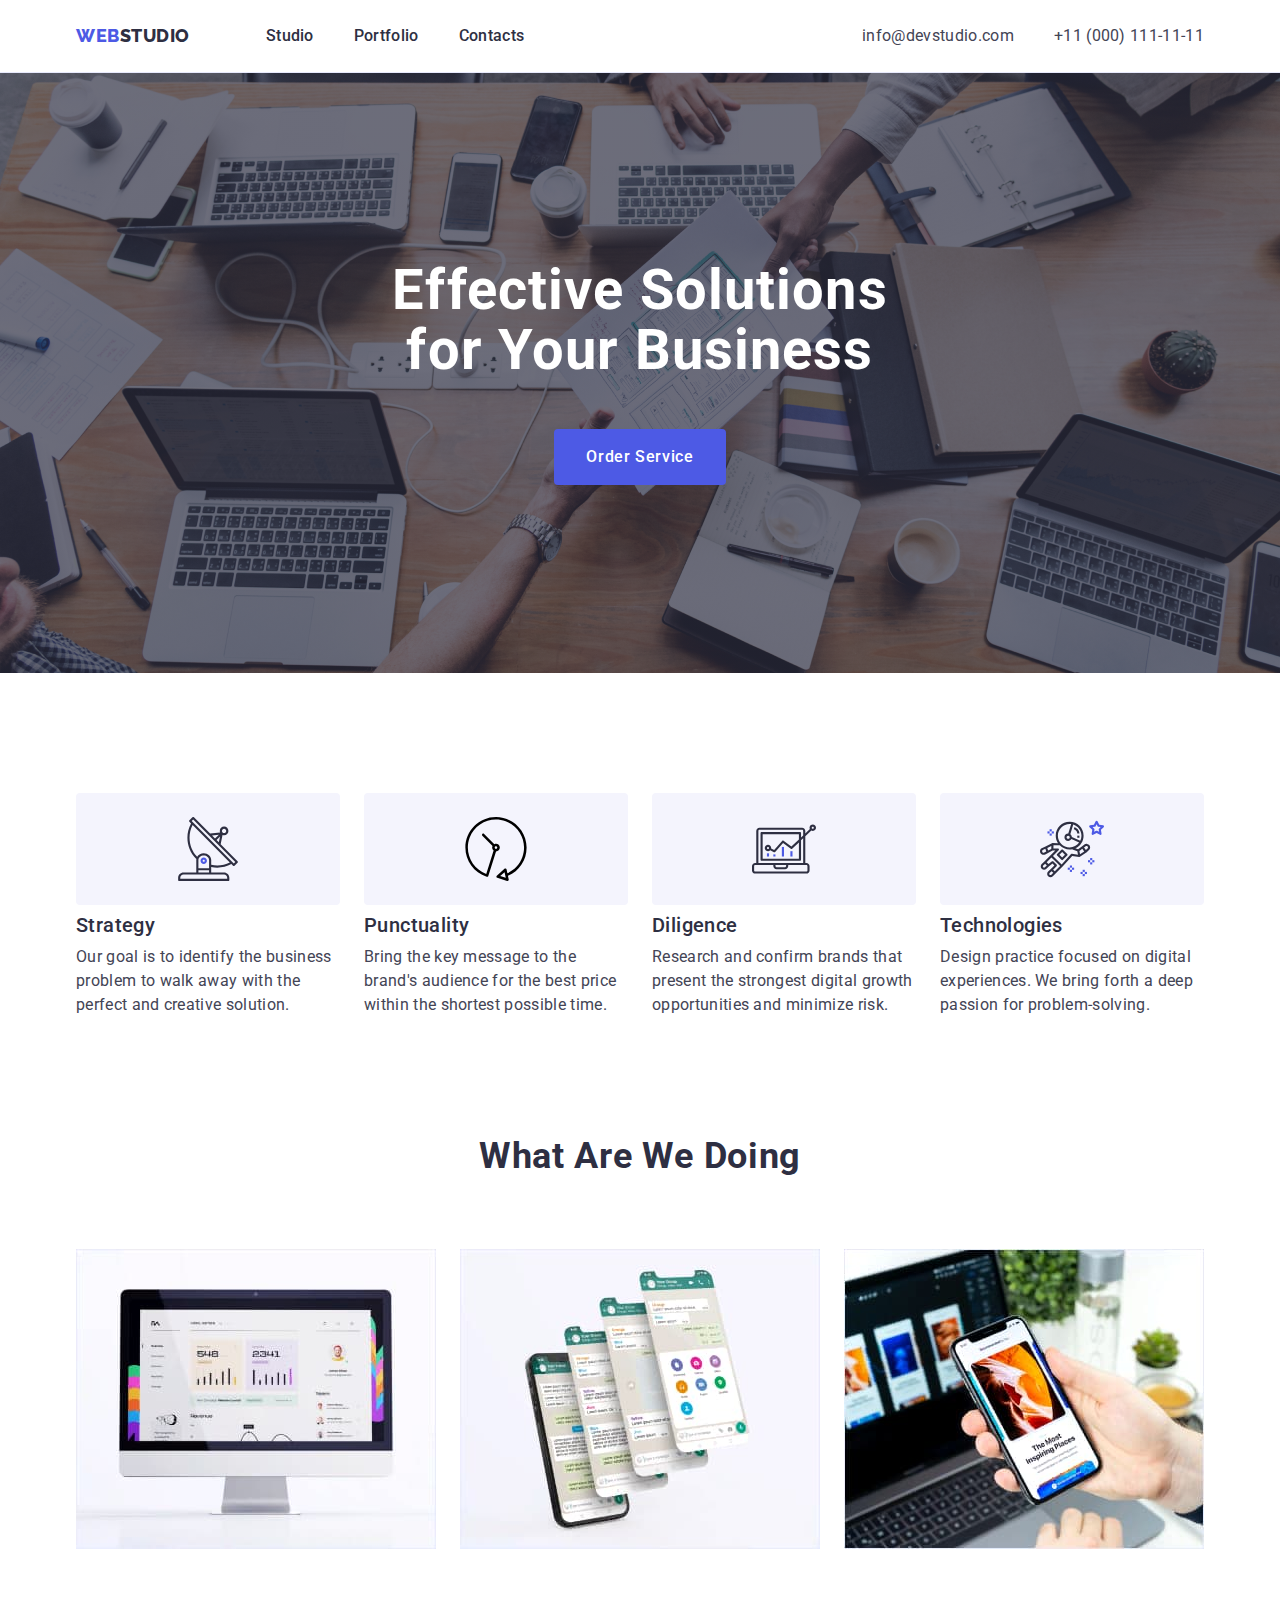
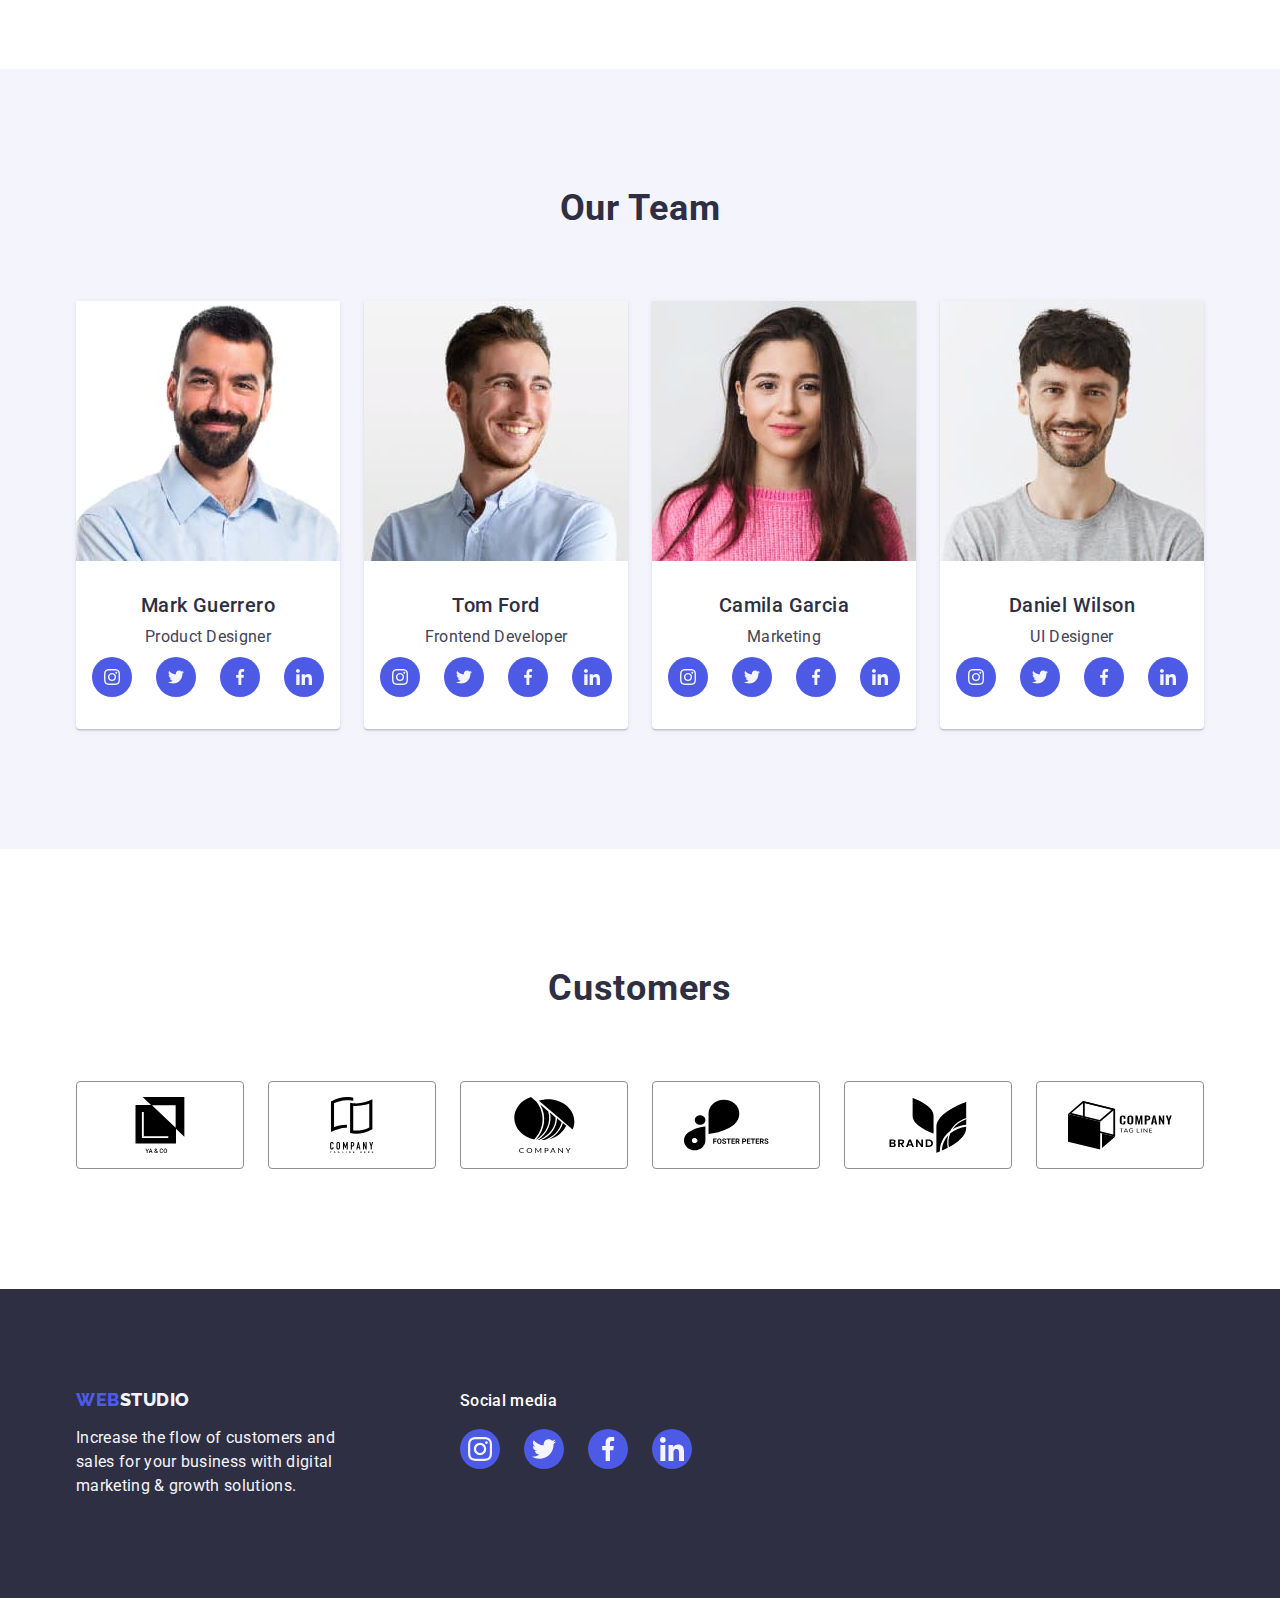
==== commit a504517a: "Effects_3" ====
--- a/index.html
+++ b/index.html
@@ -439,6 +439,7 @@
                   aria-label=""
                   width="104"
                   height="56"
+                  fill="fill: currentColor"
                 >
                   <use href="./images/icons.svg#icon-group-1"></use>
                 </svg>
@@ -451,6 +452,7 @@
                   aria-label=""
                   width="104"
                   height="56"
+                  fill="fill: currentColor"
                 >
                   <use href="./images/icons.svg#icon-group-2"></use>
                 </svg>
@@ -463,6 +465,7 @@
                   aria-label=""
                   width="104"
                   height="56"
+                  fill="fill: currentColor"
                 >
                   <use href="./images/icons.svg#icon-group-3"></use>
                 </svg>
@@ -475,6 +478,7 @@
                   aria-label=""
                   width="104"
                   height="56"
+                  fill="fill: currentColor"
                 >
                   <use href="./images/icons.svg#icon-group-4"></use>
                 </svg>
@@ -487,6 +491,7 @@
                   aria-label=""
                   width="104"
                   height="56"
+                  fill="fill: currentColor"
                 >
                   <use href="./images/icons.svg#icon-group-5"></use>
                 </svg>
@@ -499,6 +504,7 @@
                   aria-label=""
                   width="104"
                   height="56"
+                  fill="fill: currentColor"
                 >
                   <use href="./images/icons.svg#icon-group-6"></use>
                 </svg>
--- a/css/styles.css
+++ b/css/styles.css
@@ -255,8 +255,7 @@
     0px 1px 1px rgba(46, 47, 66, 0.16), 0px 2px 1px rgba(46, 47, 66, 0.08);
 }
 .name-prof {
-  margin-top: 32px;
-  margin-bottom: 8px;
+  padding: 32px 0;
 }
 .team-list {
   display: flex;
@@ -269,6 +268,7 @@
 }
 .profession {
   text-align: center;
+  margin-bottom: 8px;
 }
 .social-list {
   display: flex;
@@ -278,15 +278,18 @@
 .social-list-icon {
   fill: var(--color-icon);
 }
-.social-list-link {
-  display: flex;
-  align-items: center;
-  justify-content: center;
-  margin-bottom: 32px;
+.social-list-item {
   width: 40px;
   height: 40px;
+}
+.social-list-link {
+  display: flex;
+  align-items: center;
+  justify-content: center;
+  height: 100%;
   border-radius: 50%;
   background-color: #4d5ae5;
+  gap: 16px;
 }
 .social-list-link:hover,
 .social-list-link:focus {
@@ -318,7 +321,6 @@
 }
 .customer-list-icon {
   display: block;
-  fill: currentColor;
 }
 .customer-list-link:hover .customer-list-icon,
 .customer-list-link:focus .customer-list-icon {
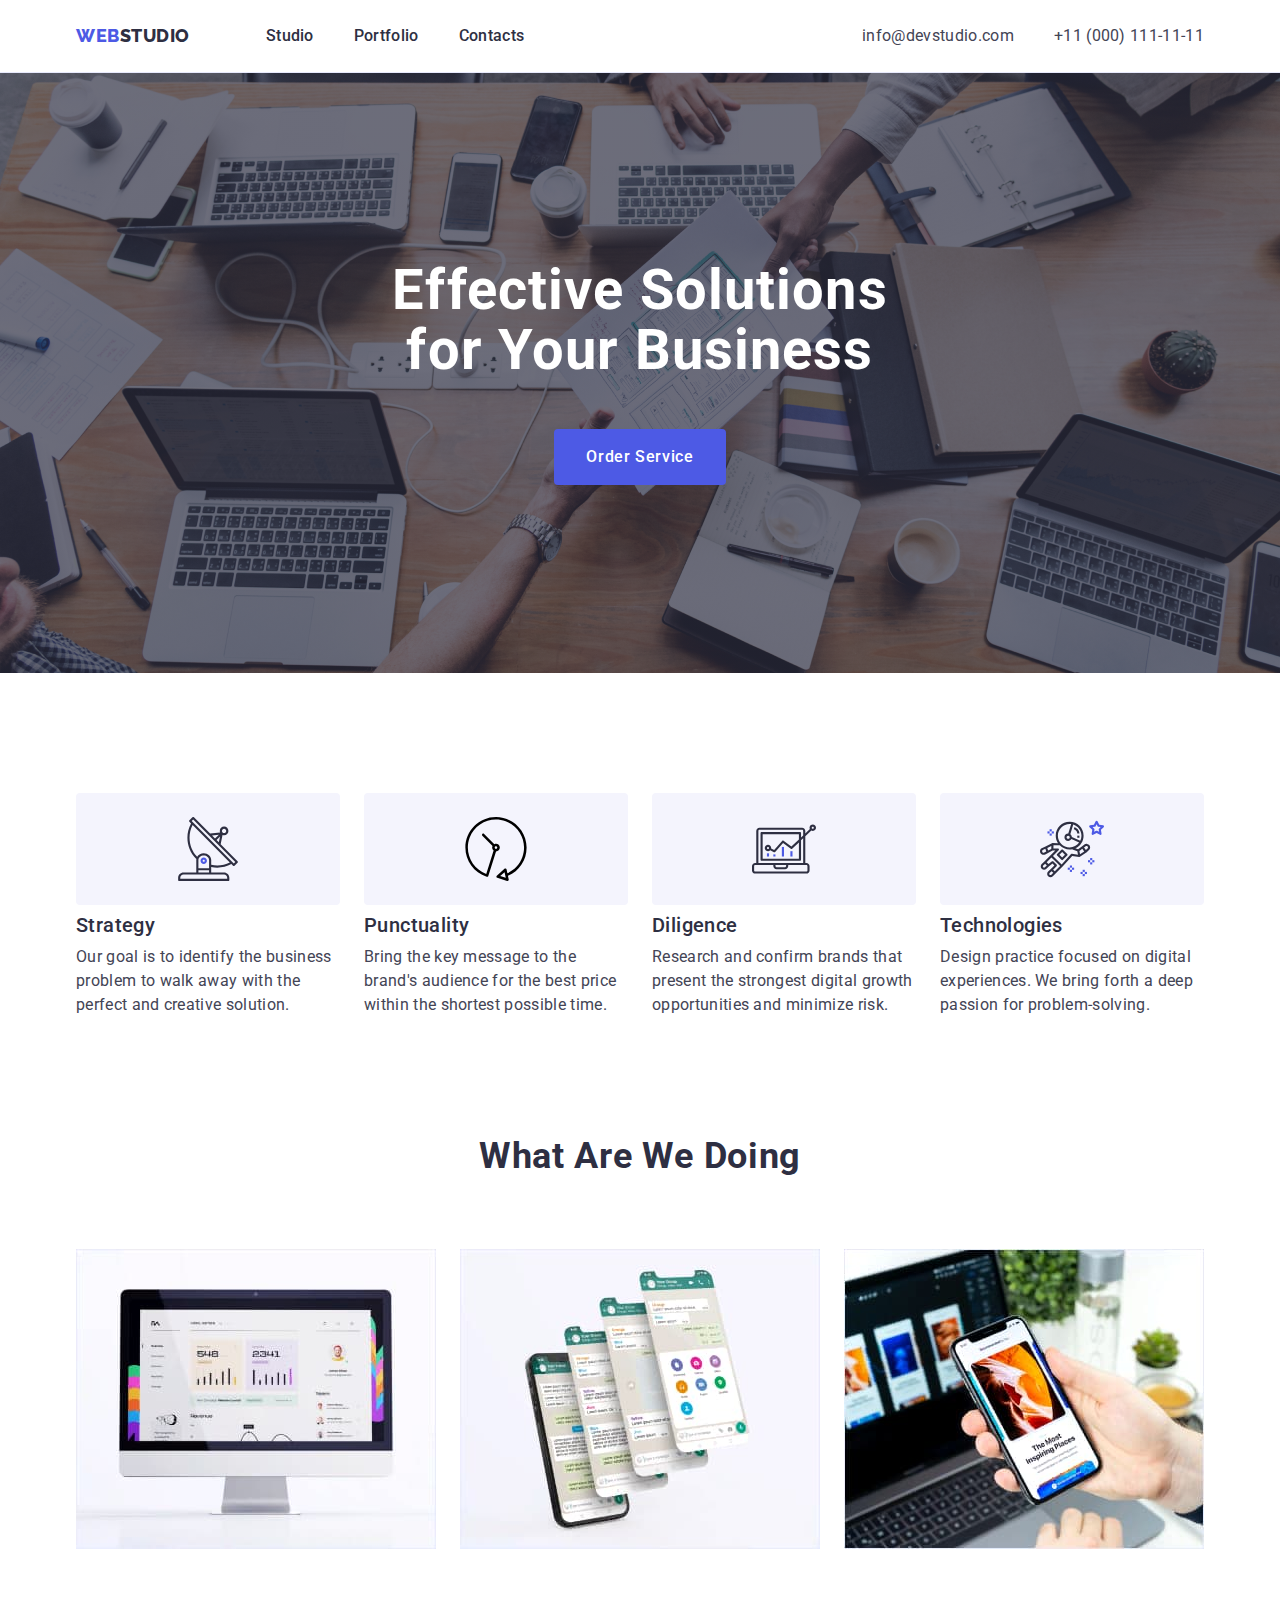
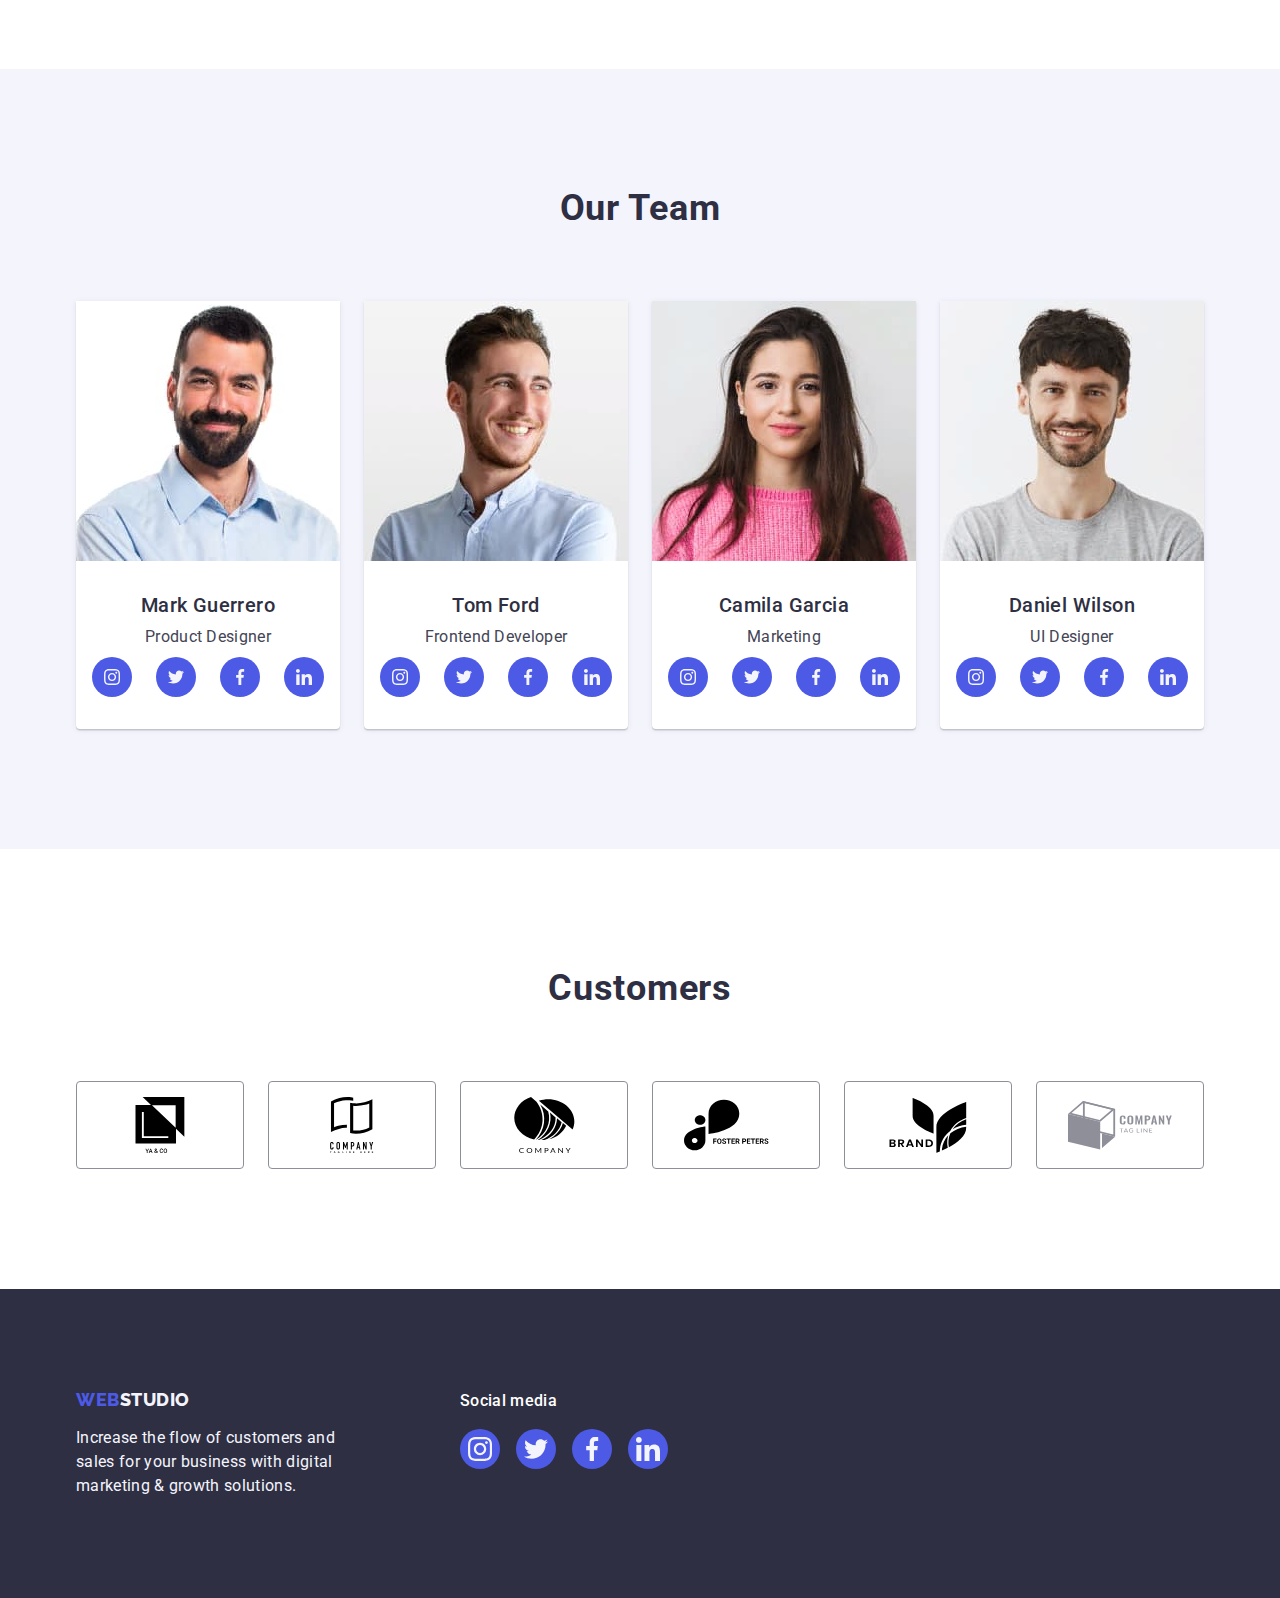
==== commit e42b339f: "Effects_5" ====
--- a/index.html
+++ b/index.html
@@ -504,7 +504,7 @@
                   aria-label=""
                   width="104"
                   height="56"
-                  fill="fill: currentColor"
+                  fill="currentColor"
                 >
                   <use href="./images/icons.svg#icon-group-6"></use>
                 </svg>
@@ -527,7 +527,7 @@
         </div>
         <div class="social-media">
           <p class="sm-title">Social media</p>
-          <ul class="social-list list">
+          <ul class="social-list-us list">
             <li class="social-list-item">
               <a href="" class="social-list-link social-list-link-us">
                 <svg
--- a/css/styles.css
+++ b/css/styles.css
@@ -289,7 +289,6 @@
   height: 100%;
   border-radius: 50%;
   background-color: #4d5ae5;
-  gap: 16px;
 }
 .social-list-link:hover,
 .social-list-link:focus {
@@ -430,3 +429,8 @@
 .social-list-link-us:focus {
   background-color: #31d0aa;
 }
+.social-list-us {
+  display: flex;
+  justify-content: center;
+  gap: 16px;
+}
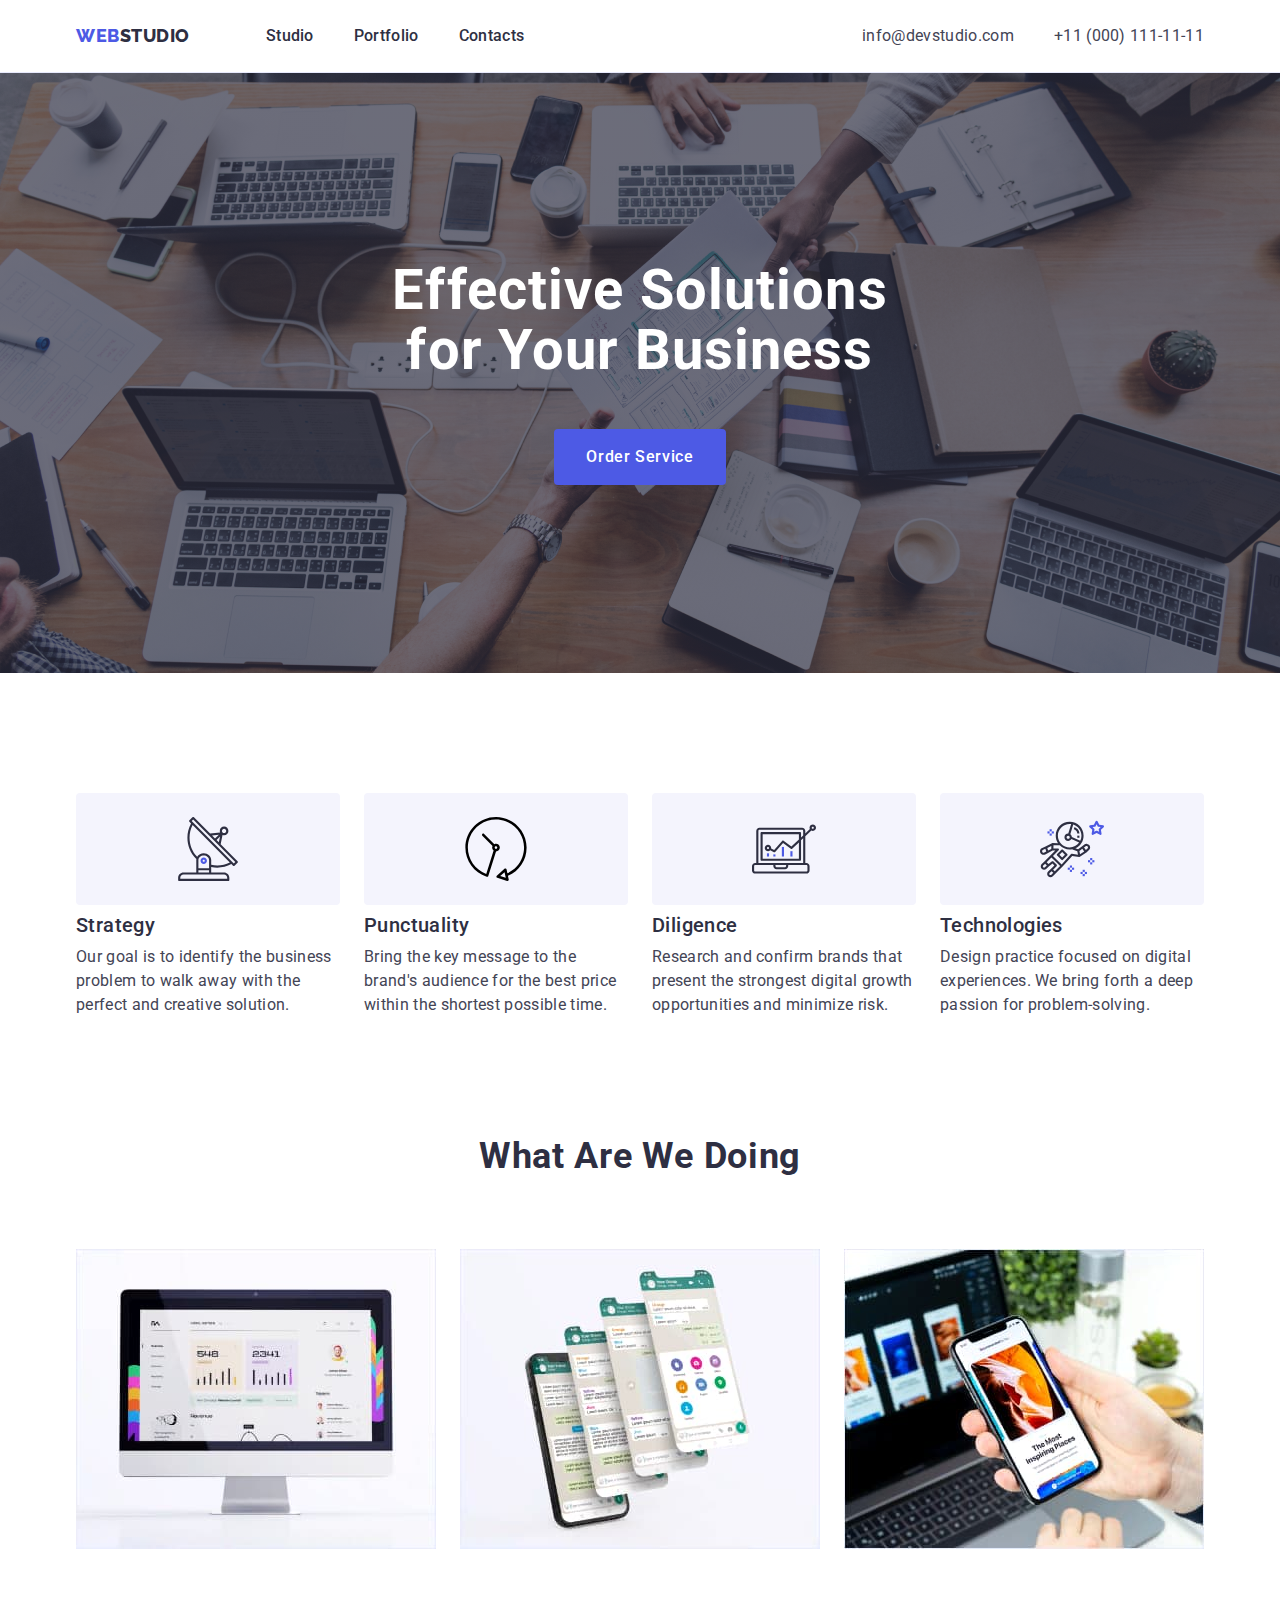
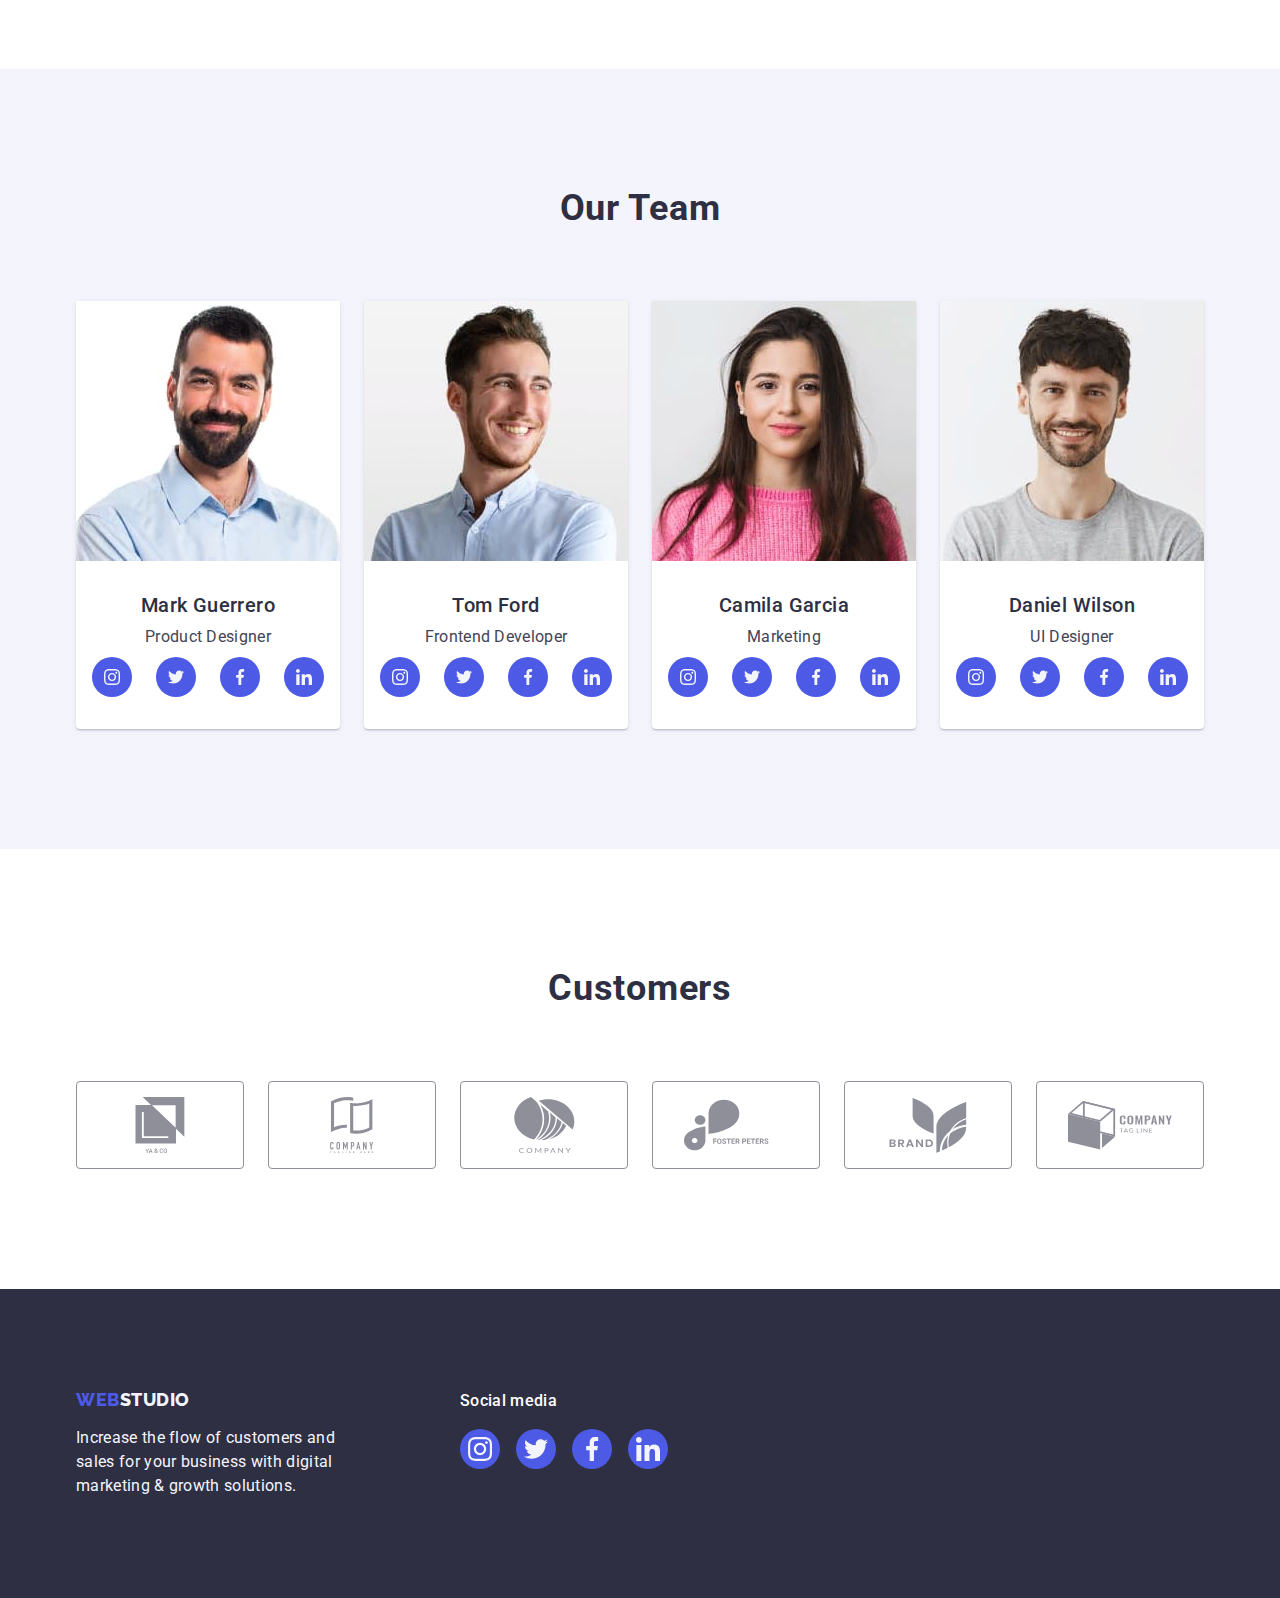
==== commit eaef6d26: "Effects_6" ====
--- a/index.html
+++ b/index.html
@@ -439,7 +439,7 @@
                   aria-label=""
                   width="104"
                   height="56"
-                  fill="fill: currentColor"
+                  fill="currentColor"
                 >
                   <use href="./images/icons.svg#icon-group-1"></use>
                 </svg>
@@ -452,7 +452,7 @@
                   aria-label=""
                   width="104"
                   height="56"
-                  fill="fill: currentColor"
+                  fill="currentColor"
                 >
                   <use href="./images/icons.svg#icon-group-2"></use>
                 </svg>
@@ -465,7 +465,7 @@
                   aria-label=""
                   width="104"
                   height="56"
-                  fill="fill: currentColor"
+                  fill="currentColor"
                 >
                   <use href="./images/icons.svg#icon-group-3"></use>
                 </svg>
@@ -478,7 +478,7 @@
                   aria-label=""
                   width="104"
                   height="56"
-                  fill="fill: currentColor"
+                  fill="currentColor"
                 >
                   <use href="./images/icons.svg#icon-group-4"></use>
                 </svg>
@@ -491,7 +491,7 @@
                   aria-label=""
                   width="104"
                   height="56"
-                  fill="fill: currentColor"
+                  fill="currentColor"
                 >
                   <use href="./images/icons.svg#icon-group-5"></use>
                 </svg>
